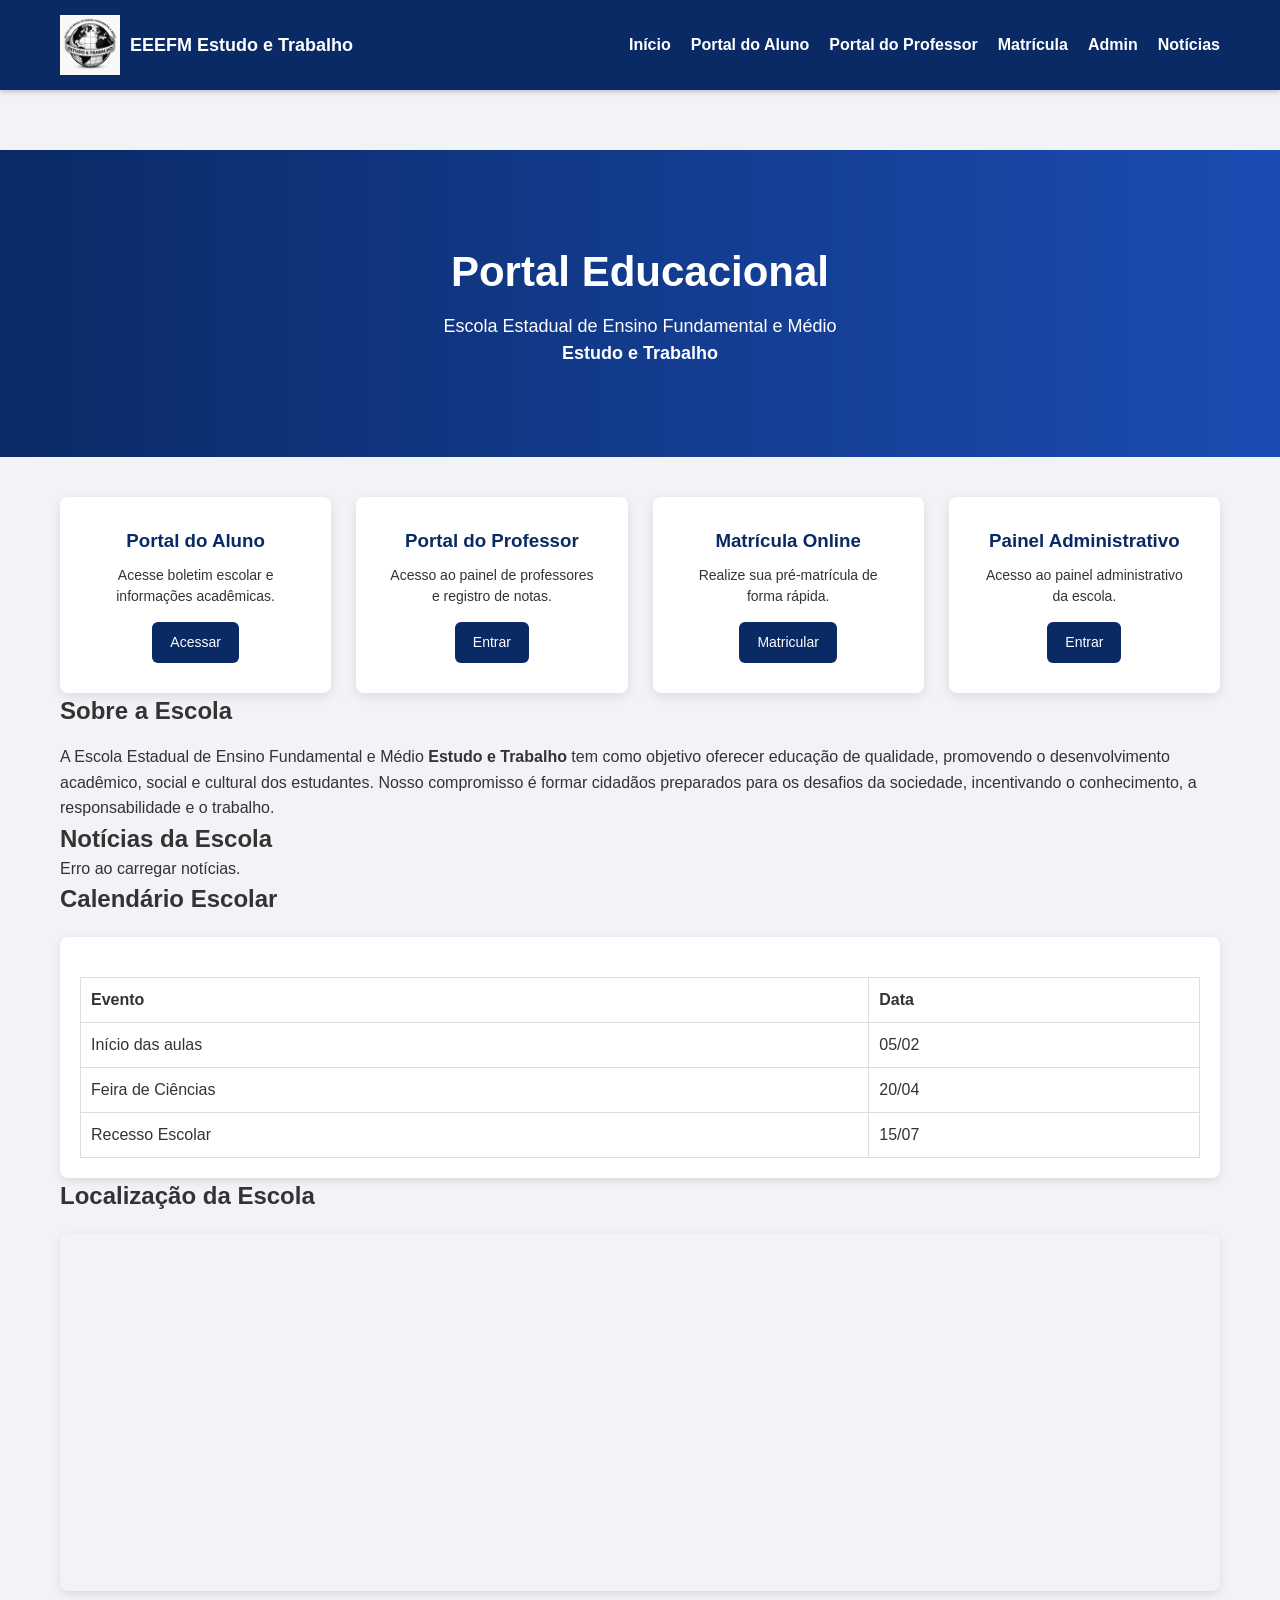
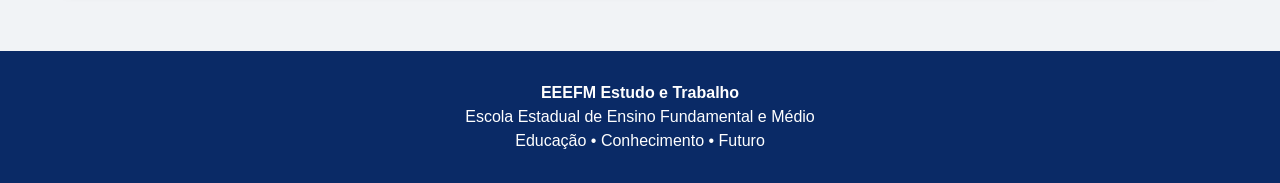
==== index.html @ 9a4519ff "Update index.html" ====
<!DOCTYPE html>
<html lang="pt-BR">

<head>

<meta charset="UTF-8">
<meta name="viewport" content="width=device-width, initial-scale=1.0">

<title>EEEFM Estudo e Trabalho</title>

<link rel="stylesheet" href="style.css">

</head>

<body>

<header>

<div class="container">

<nav>

<div class="logo">
<img src="logo.png">
<strong>EEEFM Estudo e Trabalho</strong>
</div>

<div class="menu">
<a href="index.html">Início</a>
<a href="login.html">Portal do Aluno</a>
<a href="login-professor.html">Portal do Professor</a>
<a href="matricula.html">Matrícula</a>
<a href="login-admin.html">Admin</a>
<a href="noticias.html">Notícias</a>
</div>

</nav>

</div>

</header>


<!-- AVISO DA DIREÇÃO AUTOMÁTICO -->

<div id="aviso-diretor"></div>


<!-- BANNER -->

<section class="banner">

<div class="container">

<h1>Portal Educacional</h1>
<p>Escola Estadual de Ensino Fundamental e Médio</p>
<p><strong>Estudo e Trabalho</strong></p>

</div>

</section>


<!-- CARDS PRINCIPAIS -->

<section class="container">

<div class="cards">

<div class="card">
<h3>Portal do Aluno</h3>
<p>Acesse boletim escolar e informações acadêmicas.</p>
<a class="btn" href="login.html">Acessar</a>
</div>

<div class="card">
<h3>Portal do Professor</h3>
<p>Acesso ao painel de professores e registro de notas.</p>
<a class="btn" href="login-professor.html">Entrar</a>
</div>

<div class="card">
<h3>Matrícula Online</h3>
<p>Realize sua pré-matrícula de forma rápida.</p>
<a class="btn" href="matricula.html">Matricular</a>
</div>

<div class="card">
<h3>Painel Administrativo</h3>
<p>Acesso ao painel administrativo da escola.</p>
<a class="btn" href="login-admin.html">Entrar</a>
</div>

</div>

</section>


<!-- SOBRE -->

<section class="container">

<h2>Sobre a Escola</h2>

<p style="margin-top:15px; line-height:1.6;">

A Escola Estadual de Ensino Fundamental e Médio
<strong>Estudo e Trabalho</strong>
tem como objetivo oferecer educação de qualidade,
promovendo o desenvolvimento acadêmico, social e cultural dos estudantes.

Nosso compromisso é formar cidadãos preparados para os desafios da sociedade,
incentivando o conhecimento, a responsabilidade e o trabalho.

</p>

</section>


<!-- NOTÍCIAS AUTOMÁTICAS -->

<section class="container">

<h2>Notícias da Escola</h2>

<div id="listaNoticias"></div>

</section>


<!-- CALENDÁRIO -->

<section class="container">

<h2>Calendário Escolar</h2>

<div class="calendario">

<table>

<tr>
<th>Evento</th>
<th>Data</th>
</tr>

<tr>
<td>Início das aulas</td>
<td>05/02</td>
</tr>

<tr>
<td>Feira de Ciências</td>
<td>20/04</td>
</tr>

<tr>
<td>Recesso Escolar</td>
<td>15/07</td>
</tr>

</table>

</div>

</section>


<!-- MAPA -->

<section class="container">

<h2>Localização da Escola</h2>

<div class="mapa">

<iframe 
src="https://www.google.com/maps?q=EEEFM%20Estudo%20e%20Trabalho%20Porto%20Velho&output=embed"
width="100%"
height="350"
style="border:0;"
loading="lazy">
</iframe>

</div>

</section>


<!-- RODAPÉ -->

<footer>

<div class="container">

<p><strong>EEEFM Estudo e Trabalho</strong></p>
<p>Escola Estadual de Ensino Fundamental e Médio</p>
<p>Educação • Conhecimento • Futuro</p>

</div>

</footer>


<script>

const API = "https://portal-escola-backend.onrender.com"


async function carregarConteudo(){

try{

let res = await fetch(API + "/publicacoes")

if(!res.ok){
throw new Error("Erro servidor")
}

let dados = await res.json()

let avisoDiv = document.getElementById("aviso-diretor")
let noticiasDiv = document.getElementById("listaNoticias")

avisoDiv.innerHTML=""
noticiasDiv.innerHTML=""

dados.forEach(p=>{

let data = p.data_publicacao
? new Date(p.data_publicacao).toLocaleDateString()
: ""

if(p.tipo==="aviso"){

avisoDiv.innerHTML += `
<div class="aviso-diretor">
<div class="container">
📢 <strong>${p.titulo || "Aviso da Direção"}:</strong>
${p.conteudo || ""}
</div>
</div>
`

}

if(p.tipo==="noticia"){

noticiasDiv.innerHTML += `
<div class="news">

<h3>${p.titulo}</h3>

${p.imagem ? `<img src="${p.imagem}" style="width:100%;margin-top:10px;border-radius:6px;">` : ""}

<div style="margin-top:10px;">
${p.conteudo}
</div>

<small style="display:block;margin-top:10px;color:#777;">
${data}
</small>

</div>
`

}

})

}catch(err){

console.error(err)

document.getElementById("listaNoticias").innerHTML =
"<p>Erro ao carregar notícias.</p>"

}

}


// esperar carregar página
document.addEventListener("DOMContentLoaded",carregarConteudo)

</script>

</body>
</html>
---- style.css ----
*{
margin:0;
padding:0;
box-sizing:border-box;
font-family:Arial, Helvetica, sans-serif;
}

body{
background:#f1f3f6;
color:#333;
line-height:1.5;
}

/* HEADER */

header{
background:#0a2a66;
color:white;
padding:15px 0;
box-shadow:0 2px 5px rgba(0,0,0,0.2);
}

.container{
max-width:1200px;
margin:auto;
padding:0 20px;
}

nav{
display:flex;
justify-content:space-between;
align-items:center;
flex-wrap:wrap;
}

.logo{
display:flex;
align-items:center;
gap:10px;
}

.logo img{
width:60px;
}

.logo strong{
font-size:18px;
}

.menu{
display:flex;
flex-wrap:wrap;
}

.menu a{
color:white;
margin-left:20px;
text-decoration:none;
font-weight:bold;
transition:0.3s;
}

.menu a:hover{
opacity:0.8;
}

/* AVISO DA DIREÇÃO */

.aviso-diretor{
background:#ffd43b;
color:#333;
padding:12px 0;
text-align:center;
font-weight:bold;
border-bottom:3px solid #e0b800;
}

.aviso-diretor .container{
font-size:15px;
}

/* BANNER */

.banner{
background:linear-gradient(90deg,#0a2a66,#1c4cb3);
color:white;
text-align:center;
padding:90px 20px;
}

.banner h1{
font-size:42px;
margin-bottom:10px;
}

.banner p{
font-size:18px;
}

/* CARDS */

.cards{
display:grid;
grid-template-columns:repeat(auto-fit,minmax(250px,1fr));
gap:25px;
margin-top:40px;
}

.card{
background:white;
padding:30px;
border-radius:8px;
box-shadow:0 3px 12px rgba(0,0,0,0.1);
text-align:center;
transition:0.3s;
}

.card:hover{
transform:translateY(-4px);
}

.card h3{
color:#0a2a66;
margin-bottom:10px;
}

.card p{
font-size:14px;
}

/* BOTÕES */

.btn{
display:inline-block;
margin-top:15px;
padding:10px 18px;
background:#0a2a66;
color:white;
text-decoration:none;
border-radius:6px;
font-size:14px;
transition:0.3s;
}

.btn:hover{
background:#1c4cb3;
}

/* SEÇÕES */

section{
margin-top:60px;
}

/* NOTÍCIAS */

.news{
background:white;
padding:20px;
border-radius:8px;
box-shadow:0 3px 10px rgba(0,0,0,0.1);
margin-top:20px;
}

.news h3{
color:#0a2a66;
margin-bottom:10px;
}

/* AVISOS */

.aviso{
background:#fff8d6;
border-left:6px solid #f0c000;
padding:15px;
margin-top:20px;
border-radius:4px;
}

/* CALENDÁRIO */

.calendario{
background:white;
padding:20px;
border-radius:8px;
box-shadow:0 3px 10px rgba(0,0,0,0.1);
margin-top:20px;
overflow-x:auto;
}

/* MAPA */

.mapa{
margin-top:20px;
border-radius:8px;
overflow:hidden;
box-shadow:0 3px 10px rgba(0,0,0,0.1);
}

/* LOGIN */

.login-container{
max-width:400px;
margin:120px auto;
background:white;
padding:30px;
border-radius:8px;
box-shadow:0 3px 12px rgba(0,0,0,0.15);
text-align:center;
}

.login-container input{
width:100%;
padding:12px;
margin-top:10px;
border:1px solid #ccc;
border-radius:6px;
}

.login-container button{
width:100%;
margin-top:15px;
padding:12px;
background:#0a2a66;
color:white;
border:none;
border-radius:6px;
cursor:pointer;
}

/* BOLETIM */

.boletim-container{
max-width:700px;
margin:80px auto;
background:white;
padding:30px;
border-radius:8px;
box-shadow:0 3px 12px rgba(0,0,0,0.15);
text-align:center;
overflow-x:auto;
}

.boletim-container table{
width:100%;
border-collapse:collapse;
margin-top:20px;
}

.boletim-container th{
background:#0a2a66;
color:white;
padding:12px;
}

.boletim-container td{
padding:10px;
border-bottom:1px solid #ddd;
}

/* FORMULÁRIOS */

form{
background:white;
padding:25px;
border-radius:8px;
max-width:600px;
margin:auto;
box-shadow:0 3px 10px rgba(0,0,0,0.1);
}

input, select{
width:100%;
padding:10px;
margin-top:10px;
border:1px solid #ccc;
border-radius:6px;
}

button{
margin-top:15px;
padding:12px;
background:#0a2a66;
color:white;
border:none;
border-radius:6px;
cursor:pointer;
transition:0.3s;
}

button:hover{
background:#1c4cb3;
}

/* TABELAS */

table{
width:100%;
margin-top:20px;
border-collapse:collapse;
background:white;
}

th,td{
padding:10px;
border:1px solid #ddd;
text-align:left;
}

/* RODAPÉ */

footer{
background:#0a2a66;
color:white;
text-align:center;
padding:30px 20px;
margin-top:60px;
}

/* RESPONSIVO TABLET */

@media(max-width:900px){

.banner h1{
font-size:34px;
}

.cards{
grid-template-columns:repeat(auto-fit,minmax(200px,1fr));
}

}

/* RESPONSIVO CELULAR */

@media(max-width:768px){

nav{
flex-direction:column;
align-items:center;
gap:10px;
}

.menu{
justify-content:center;
}

.menu a{
margin:5px 10px;
}

.banner{
padding:60px 20px;
}

.banner h1{
font-size:26px;
}

.banner p{
font-size:16px;
}

.login-container{
margin:60px 15px;
}

.boletim-container{
margin:40px 15px;
padding:20px;
}

form{
margin:20px 10px;
}

}
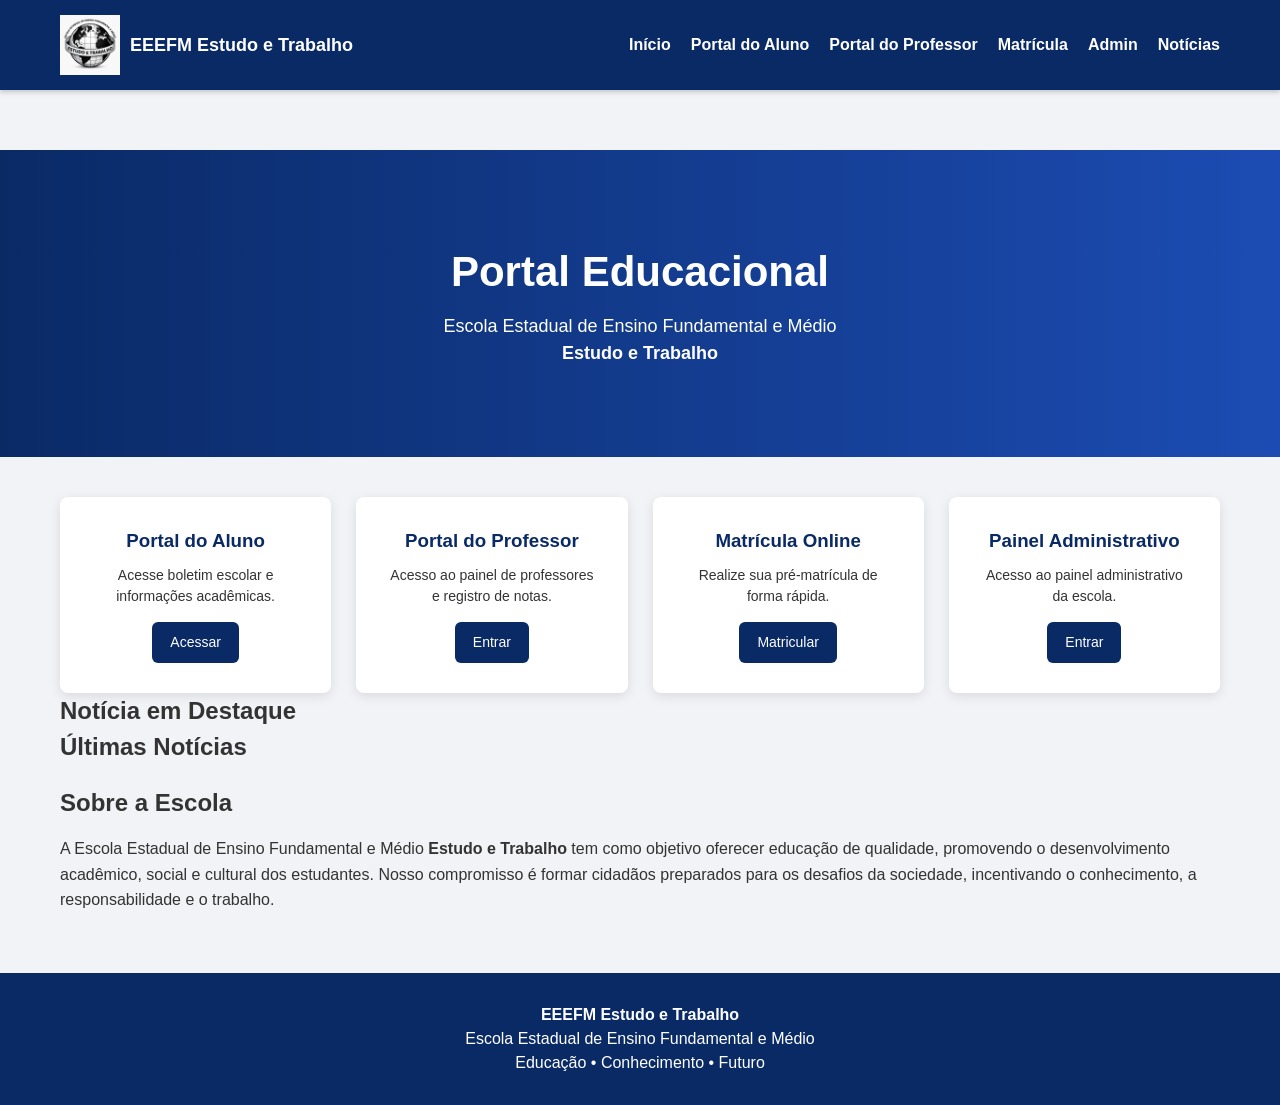
==== commit e1a96522: "Update index.html" ====
--- a/index.html
+++ b/index.html
@@ -9,6 +9,56 @@
 <title>EEEFM Estudo e Trabalho</title>
 
 <link rel="stylesheet" href="style.css">
+
+<style>
+
+.destaque{
+background:white;
+border-radius:8px;
+box-shadow:0 3px 10px rgba(0,0,0,0.1);
+margin-top:30px;
+overflow:hidden;
+cursor:pointer;
+}
+
+.destaque img{
+width:100%;
+max-height:400px;
+object-fit:cover;
+}
+
+.destaque-conteudo{
+padding:20px;
+}
+
+.slider{
+display:flex;
+gap:15px;
+overflow-x:auto;
+margin-top:20px;
+}
+
+.slider-card{
+min-width:250px;
+background:white;
+border-radius:8px;
+box-shadow:0 3px 10px rgba(0,0,0,0.1);
+cursor:pointer;
+overflow:hidden;
+}
+
+.slider-card img{
+width:100%;
+height:150px;
+object-fit:cover;
+}
+
+.slider-card h4{
+padding:10px;
+font-size:14px;
+}
+
+</style>
 
 </head>
 
@@ -41,12 +91,8 @@
 </header>
 
 
-<!-- AVISO DA DIREÇÃO AUTOMÁTICO -->
-
 <div id="aviso-diretor"></div>
 
-
-<!-- BANNER -->
 
 <section class="banner">
 
@@ -61,8 +107,6 @@
 </section>
 
 
-<!-- CARDS PRINCIPAIS -->
-
 <section class="container">
 
 <div class="cards">
@@ -96,7 +140,23 @@
 </section>
 
 
-<!-- SOBRE -->
+<section class="container">
+
+<h2>Notícia em Destaque</h2>
+
+<div id="noticiaDestaque"></div>
+
+</section>
+
+
+<section class="container">
+
+<h2>Últimas Notícias</h2>
+
+<div class="slider" id="sliderNoticias"></div>
+
+</section>
+
 
 <section class="container">
 
@@ -117,77 +177,6 @@
 </section>
 
 
-<!-- NOTÍCIAS AUTOMÁTICAS -->
-
-<section class="container">
-
-<h2>Notícias da Escola</h2>
-
-<div id="listaNoticias"></div>
-
-</section>
-
-
-<!-- CALENDÁRIO -->
-
-<section class="container">
-
-<h2>Calendário Escolar</h2>
-
-<div class="calendario">
-
-<table>
-
-<tr>
-<th>Evento</th>
-<th>Data</th>
-</tr>
-
-<tr>
-<td>Início das aulas</td>
-<td>05/02</td>
-</tr>
-
-<tr>
-<td>Feira de Ciências</td>
-<td>20/04</td>
-</tr>
-
-<tr>
-<td>Recesso Escolar</td>
-<td>15/07</td>
-</tr>
-
-</table>
-
-</div>
-
-</section>
-
-
-<!-- MAPA -->
-
-<section class="container">
-
-<h2>Localização da Escola</h2>
-
-<div class="mapa">
-
-<iframe 
-src="https://www.google.com/maps?q=EEEFM%20Estudo%20e%20Trabalho%20Porto%20Velho&output=embed"
-width="100%"
-height="350"
-style="border:0;"
-loading="lazy">
-</iframe>
-
-</div>
-
-</section>
-
-
-<!-- RODAPÉ -->
-
 <footer>
 
 <div class="container">
@@ -206,37 +195,27 @@
 const API = "https://portal-escola-backend.onrender.com"
 
 
-async function carregarConteudo(){
-
-try{
+async function carregarPortal(){
 
 let res = await fetch(API + "/publicacoes")
 
-if(!res.ok){
-throw new Error("Erro servidor")
-}
-
 let dados = await res.json()
 
 let avisoDiv = document.getElementById("aviso-diretor")
-let noticiasDiv = document.getElementById("listaNoticias")
-
-avisoDiv.innerHTML=""
-noticiasDiv.innerHTML=""
+let destaqueDiv = document.getElementById("noticiaDestaque")
+let sliderDiv = document.getElementById("sliderNoticias")
+
+let noticias = []
 
 dados.forEach(p=>{
-
-let data = p.data_publicacao
-? new Date(p.data_publicacao).toLocaleDateString()
-: ""
 
 if(p.tipo==="aviso"){
 
 avisoDiv.innerHTML += `
 <div class="aviso-diretor">
 <div class="container">
-📢 <strong>${p.titulo || "Aviso da Direção"}:</strong>
-${p.conteudo || ""}
+📢 <strong>${p.titulo}</strong>
+${p.conteudo}
 </div>
 </div>
 `
@@ -245,42 +224,57 @@
 
 if(p.tipo==="noticia"){
 
-noticiasDiv.innerHTML += `
-<div class="news">
-
-<h3>${p.titulo}</h3>
-
-${p.imagem ? `<img src="${p.imagem}" style="width:100%;margin-top:10px;border-radius:6px;">` : ""}
-
-<div style="margin-top:10px;">
-${p.conteudo}
-</div>
-
-<small style="display:block;margin-top:10px;color:#777;">
-${data}
-</small>
+noticias.push(p)
+
+}
+
+})
+
+if(noticias.length){
+
+let principal = noticias[0]
+
+destaqueDiv.innerHTML = `
+<div class="destaque" onclick="abrirNoticia(${principal.id})">
+
+${principal.imagem ? `<img src="${principal.imagem}">` : ""}
+
+<div class="destaque-conteudo">
+
+<h2>${principal.titulo}</h2>
+
+<p>${principal.conteudo.substring(0,200)}...</p>
+
+</div>
 
 </div>
 `
 
 }
 
+noticias.forEach(n=>{
+
+sliderDiv.innerHTML += `
+<div class="slider-card" onclick="abrirNoticia(${n.id})">
+
+${n.imagem ? `<img src="${n.imagem}">` : ""}
+
+<h4>${n.titulo}</h4>
+
+</div>
+`
+
 })
 
-}catch(err){
-
-console.error(err)
-
-document.getElementById("listaNoticias").innerHTML =
-"<p>Erro ao carregar notícias.</p>"
-
-}
-
-}
-
-
-// esperar carregar página
-document.addEventListener("DOMContentLoaded",carregarConteudo)
+}
+
+function abrirNoticia(id){
+
+window.location = "noticia.html?id=" + id
+
+}
+
+carregarPortal()
 
 </script>
 
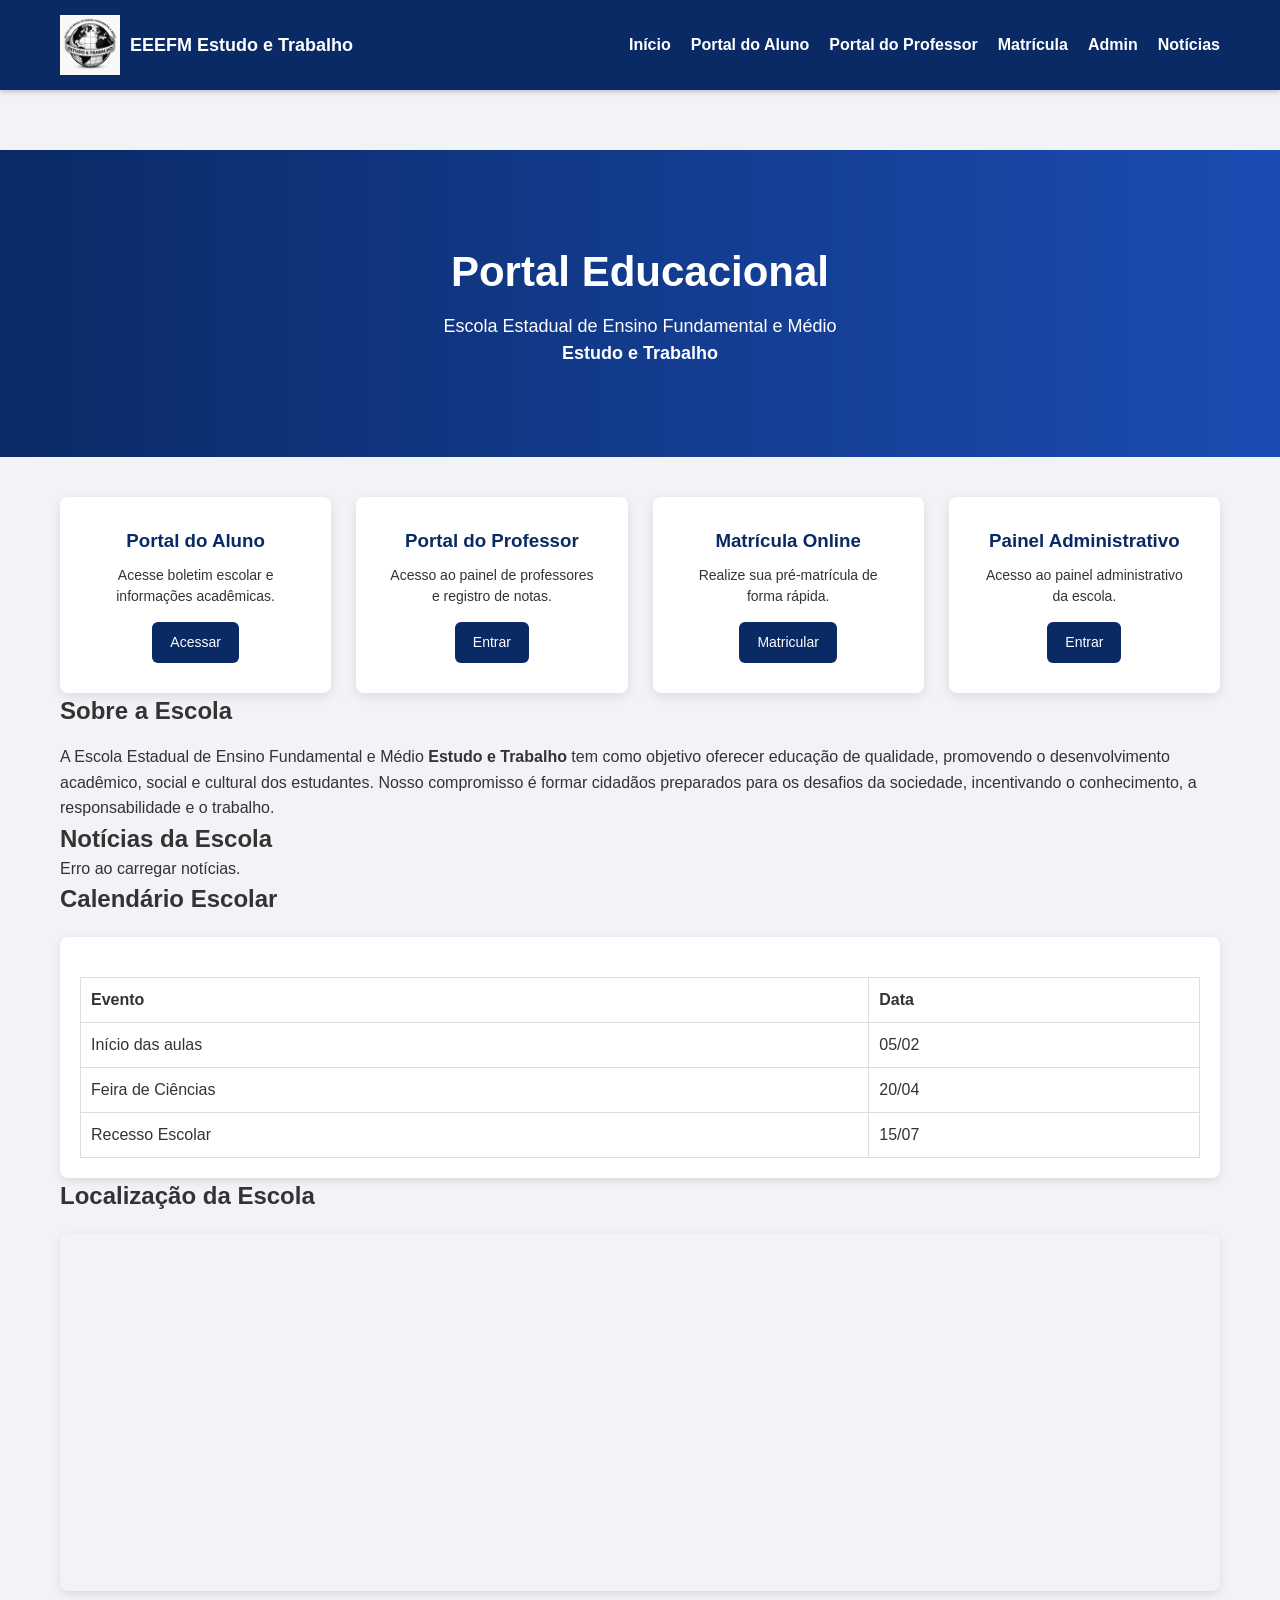
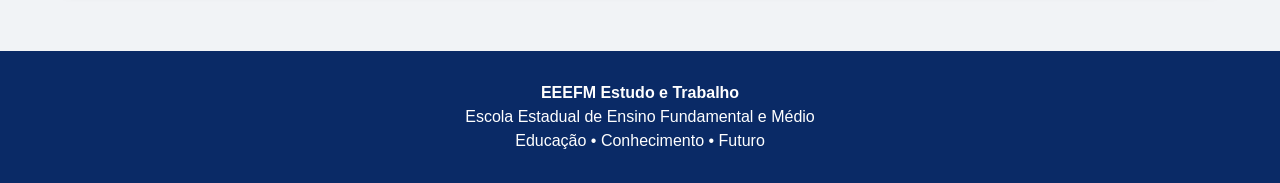
==== commit 58fd3716: "Update index.html" ====
--- a/index.html
+++ b/index.html
@@ -9,56 +9,6 @@
 <title>EEEFM Estudo e Trabalho</title>
 
 <link rel="stylesheet" href="style.css">
-
-<style>
-
-.destaque{
-background:white;
-border-radius:8px;
-box-shadow:0 3px 10px rgba(0,0,0,0.1);
-margin-top:30px;
-overflow:hidden;
-cursor:pointer;
-}
-
-.destaque img{
-width:100%;
-max-height:400px;
-object-fit:cover;
-}
-
-.destaque-conteudo{
-padding:20px;
-}
-
-.slider{
-display:flex;
-gap:15px;
-overflow-x:auto;
-margin-top:20px;
-}
-
-.slider-card{
-min-width:250px;
-background:white;
-border-radius:8px;
-box-shadow:0 3px 10px rgba(0,0,0,0.1);
-cursor:pointer;
-overflow:hidden;
-}
-
-.slider-card img{
-width:100%;
-height:150px;
-object-fit:cover;
-}
-
-.slider-card h4{
-padding:10px;
-font-size:14px;
-}
-
-</style>
 
 </head>
 
@@ -91,8 +41,12 @@
 </header>
 
 
+<!-- AVISO DA DIREÇÃO -->
+
 <div id="aviso-diretor"></div>
 
+
+<!-- BANNER -->
 
 <section class="banner">
 
@@ -107,6 +61,8 @@
 </section>
 
 
+<!-- CARDS -->
+
 <section class="container">
 
 <div class="cards">
@@ -140,23 +96,7 @@
 </section>
 
 
-<section class="container">
-
-<h2>Notícia em Destaque</h2>
-
-<div id="noticiaDestaque"></div>
-
-</section>
-
-
-<section class="container">
-
-<h2>Últimas Notícias</h2>
-
-<div class="slider" id="sliderNoticias"></div>
-
-</section>
-
+<!-- SOBRE -->
 
 <section class="container">
 
@@ -177,6 +117,77 @@
 </section>
 
 
+<!-- NOTÍCIAS -->
+
+<section class="container">
+
+<h2>Notícias da Escola</h2>
+
+<div id="listaNoticias"></div>
+
+</section>
+
+
+<!-- CALENDÁRIO -->
+
+<section class="container">
+
+<h2>Calendário Escolar</h2>
+
+<div class="calendario">
+
+<table>
+
+<tr>
+<th>Evento</th>
+<th>Data</th>
+</tr>
+
+<tr>
+<td>Início das aulas</td>
+<td>05/02</td>
+</tr>
+
+<tr>
+<td>Feira de Ciências</td>
+<td>20/04</td>
+</tr>
+
+<tr>
+<td>Recesso Escolar</td>
+<td>15/07</td>
+</tr>
+
+</table>
+
+</div>
+
+</section>
+
+
+<!-- MAPA -->
+
+<section class="container">
+
+<h2>Localização da Escola</h2>
+
+<div class="mapa">
+
+<iframe 
+src="https://www.google.com/maps?q=EEEFM%20Estudo%20e%20Trabalho%20Porto%20Velho&output=embed"
+width="100%"
+height="350"
+style="border:0;"
+loading="lazy">
+</iframe>
+
+</div>
+
+</section>
+
+
+<!-- RODAPÉ -->
+
 <footer>
 
 <div class="container">
@@ -194,87 +205,87 @@
 
 const API = "https://portal-escola-backend.onrender.com"
 
-
-async function carregarPortal(){
+async function carregarConteudo(){
+
+try{
 
 let res = await fetch(API + "/publicacoes")
 
+if(!res.ok){
+throw new Error("Erro servidor")
+}
+
 let dados = await res.json()
 
 let avisoDiv = document.getElementById("aviso-diretor")
-let destaqueDiv = document.getElementById("noticiaDestaque")
-let sliderDiv = document.getElementById("sliderNoticias")
-
-let noticias = []
+let noticiasDiv = document.getElementById("listaNoticias")
+
+avisoDiv.innerHTML=""
+noticiasDiv.innerHTML=""
+
+let avisoMostrado = false
 
 dados.forEach(p=>{
 
-if(p.tipo==="aviso"){
-
-avisoDiv.innerHTML += `
+let data = p.data_publicacao
+? new Date(p.data_publicacao).toLocaleDateString()
+: ""
+
+/* MOSTRAR APENAS O AVISO MAIS RECENTE */
+
+if(p.tipo==="aviso" && !avisoMostrado){
+
+avisoDiv.innerHTML = `
 <div class="aviso-diretor">
 <div class="container">
-📢 <strong>${p.titulo}</strong>
+📢 <strong>${p.titulo || "Aviso da Direção"}:</strong>
+${p.conteudo || ""}
+</div>
+</div>
+`
+
+avisoMostrado = true
+
+}
+
+/* MOSTRAR NOTÍCIAS */
+
+if(p.tipo==="noticia"){
+
+noticiasDiv.innerHTML += `
+<div class="news">
+
+<h3>${p.titulo}</h3>
+
+${p.imagem ? `<img src="${p.imagem}" style="width:100%;margin-top:10px;border-radius:6px;">` : ""}
+
+<div style="margin-top:10px;">
 ${p.conteudo}
 </div>
+
+<small style="display:block;margin-top:10px;color:#777;">
+${data}
+</small>
+
 </div>
 `
 
 }
 
-if(p.tipo==="noticia"){
-
-noticias.push(p)
-
-}
-
 })
 
-if(noticias.length){
-
-let principal = noticias[0]
-
-destaqueDiv.innerHTML = `
-<div class="destaque" onclick="abrirNoticia(${principal.id})">
-
-${principal.imagem ? `<img src="${principal.imagem}">` : ""}
-
-<div class="destaque-conteudo">
-
-<h2>${principal.titulo}</h2>
-
-<p>${principal.conteudo.substring(0,200)}...</p>
-
-</div>
-
-</div>
-`
-
-}
-
-noticias.forEach(n=>{
-
-sliderDiv.innerHTML += `
-<div class="slider-card" onclick="abrirNoticia(${n.id})">
-
-${n.imagem ? `<img src="${n.imagem}">` : ""}
-
-<h4>${n.titulo}</h4>
-
-</div>
-`
-
-})
-
-}
-
-function abrirNoticia(id){
-
-window.location = "noticia.html?id=" + id
-
-}
-
-carregarPortal()
+}catch(err){
+
+console.error(err)
+
+document.getElementById("listaNoticias").innerHTML =
+"<p>Erro ao carregar notícias.</p>"
+
+}
+
+}
+
+document.addEventListener("DOMContentLoaded",carregarConteudo)
 
 </script>
 
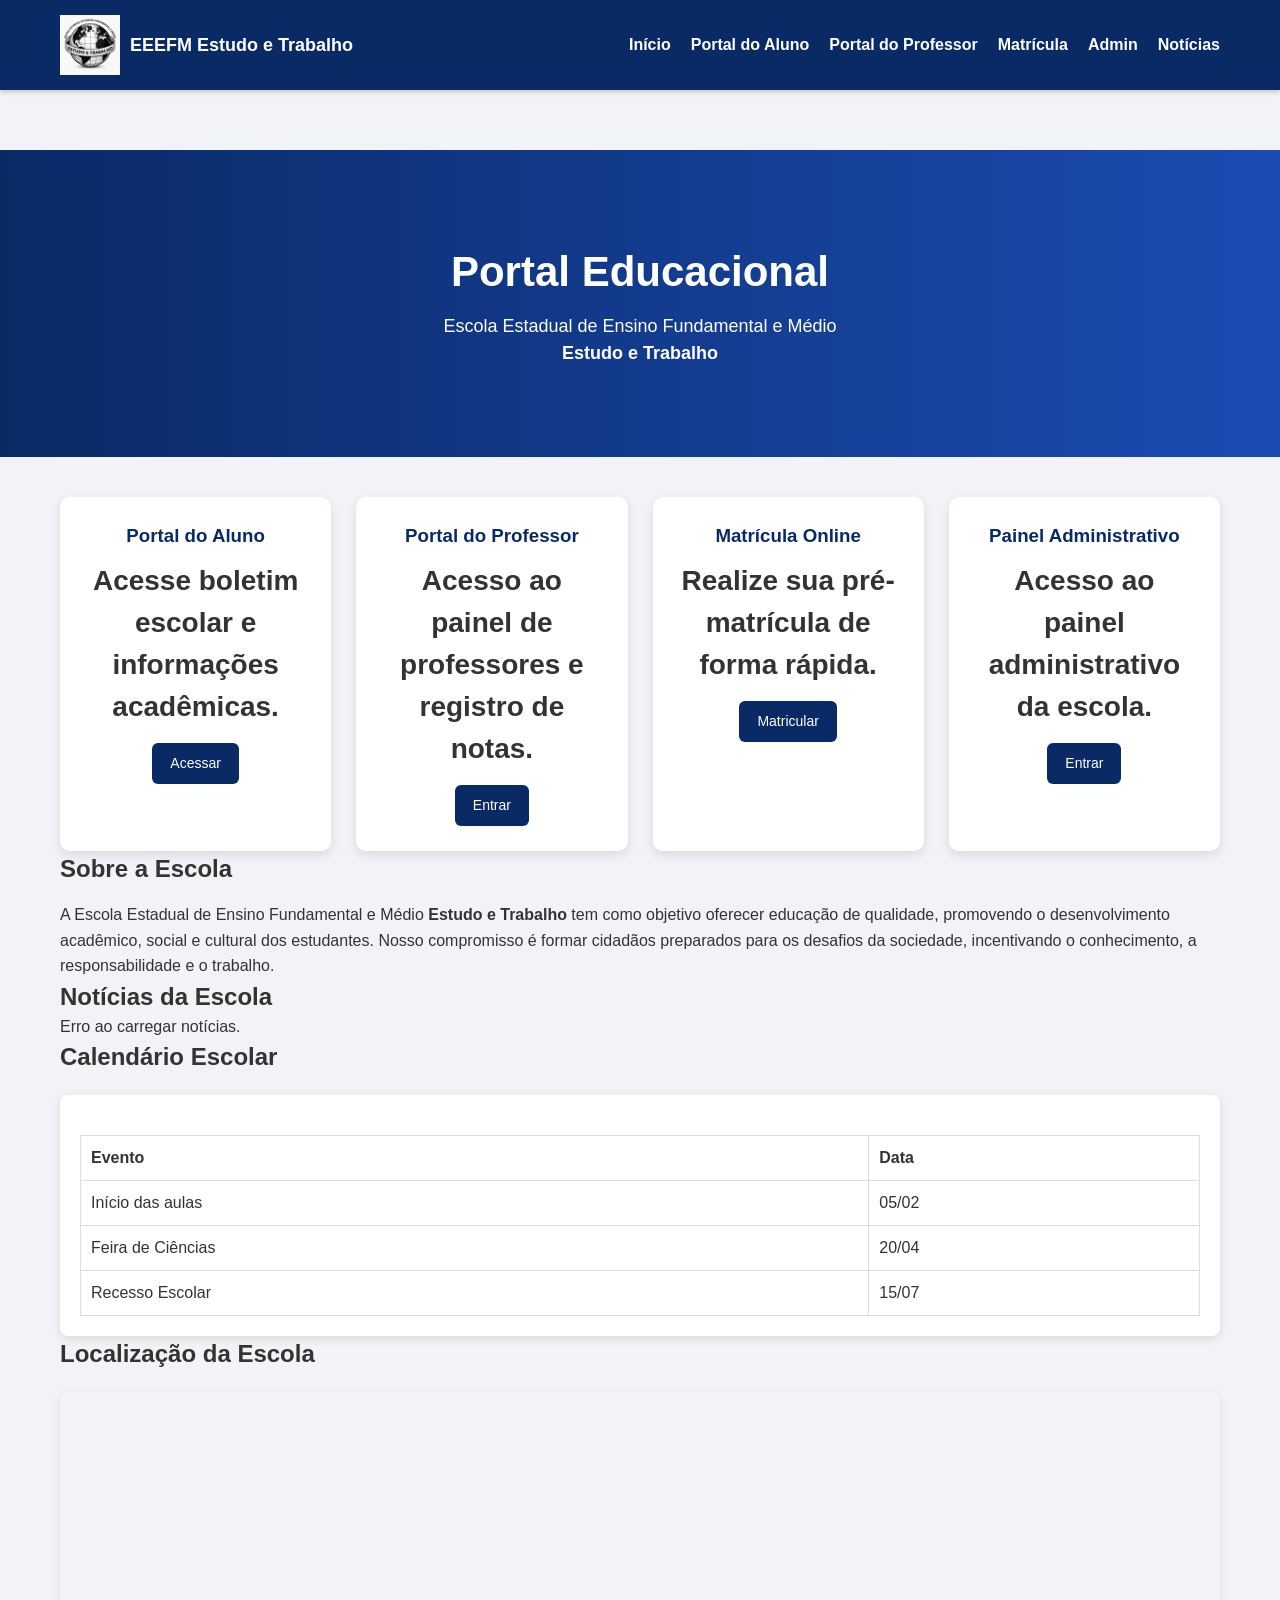
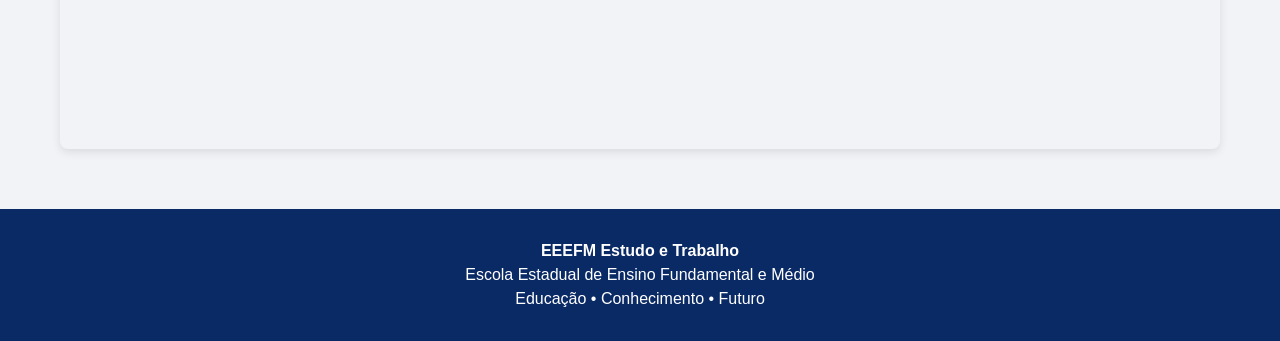
==== commit e81982a2: "Update index.html" ====
--- a/index.html
+++ b/index.html
@@ -210,11 +210,6 @@
 try{
 
 let res = await fetch(API + "/publicacoes")
-
-if(!res.ok){
-throw new Error("Erro servidor")
-}
-
 let dados = await res.json()
 
 let avisoDiv = document.getElementById("aviso-diretor")
@@ -222,6 +217,10 @@
 
 avisoDiv.innerHTML=""
 noticiasDiv.innerHTML=""
+
+/* ordenar por data mais recente */
+
+dados.sort((a,b)=> new Date(b.data_publicacao) - new Date(a.data_publicacao))
 
 let avisoMostrado = false
 
@@ -231,7 +230,7 @@
 ? new Date(p.data_publicacao).toLocaleDateString()
 : ""
 
-/* MOSTRAR APENAS O AVISO MAIS RECENTE */
+/* AVISO MAIS RECENTE */
 
 if(p.tipo==="aviso" && !avisoMostrado){
 
@@ -248,7 +247,7 @@
 
 }
 
-/* MOSTRAR NOTÍCIAS */
+/* LISTA DE NOTÍCIAS */
 
 if(p.tipo==="noticia"){
 
--- a/style.css
+++ b/style.css
@@ -64,7 +64,7 @@
 opacity:0.8;
 }
 
-/* AVISO DA DIREÇÃO */
+/* AVISO */
 
 .aviso-diretor{
 background:#ffd43b;
@@ -307,6 +307,70 @@
 text-align:left;
 }
 
+/* DASHBOARD */
+
+.dashboard{
+display:grid;
+grid-template-columns:repeat(auto-fit,minmax(220px,1fr));
+gap:20px;
+margin-top:25px;
+}
+
+.card{
+background:white;
+padding:25px;
+border-radius:10px;
+box-shadow:0 4px 12px rgba(0,0,0,0.1);
+text-align:center;
+}
+
+.card h3{
+color:#0a2a66;
+}
+
+.card p{
+font-size:28px;
+font-weight:bold;
+margin-top:10px;
+}
+
+/* MENU ADMIN */
+
+.admin-menu{
+display:flex;
+gap:12px;
+flex-wrap:wrap;
+margin-top:25px;
+margin-bottom:25px;
+}
+
+.admin-menu button{
+background:#0a2a66;
+color:white;
+border:none;
+padding:10px 18px;
+border-radius:6px;
+cursor:pointer;
+font-weight:bold;
+transition:0.3s;
+}
+
+.admin-menu button:hover{
+background:#1c4cb3;
+transform:scale(1.05);
+}
+
+/* SEÇÕES ADMIN */
+
+.admin-section{
+display:none;
+margin-top:20px;
+}
+
+.admin-section.active{
+display:block;
+}
+
 /* RODAPÉ */
 
 footer{
@@ -317,21 +381,7 @@
 margin-top:60px;
 }
 
-/* RESPONSIVO TABLET */
-
-@media(max-width:900px){
-
-.banner h1{
-font-size:34px;
-}
-
-.cards{
-grid-template-columns:repeat(auto-fit,minmax(200px,1fr));
-}
-
-}
-
-/* RESPONSIVO CELULAR */
+/* RESPONSIVO */
 
 @media(max-width:768px){
 
@@ -361,17 +411,4 @@
 font-size:16px;
 }
 
-.login-container{
-margin:60px 15px;
-}
-
-.boletim-container{
-margin:40px 15px;
-padding:20px;
-}
-
-form{
-margin:20px 10px;
-}
-
-}
+}
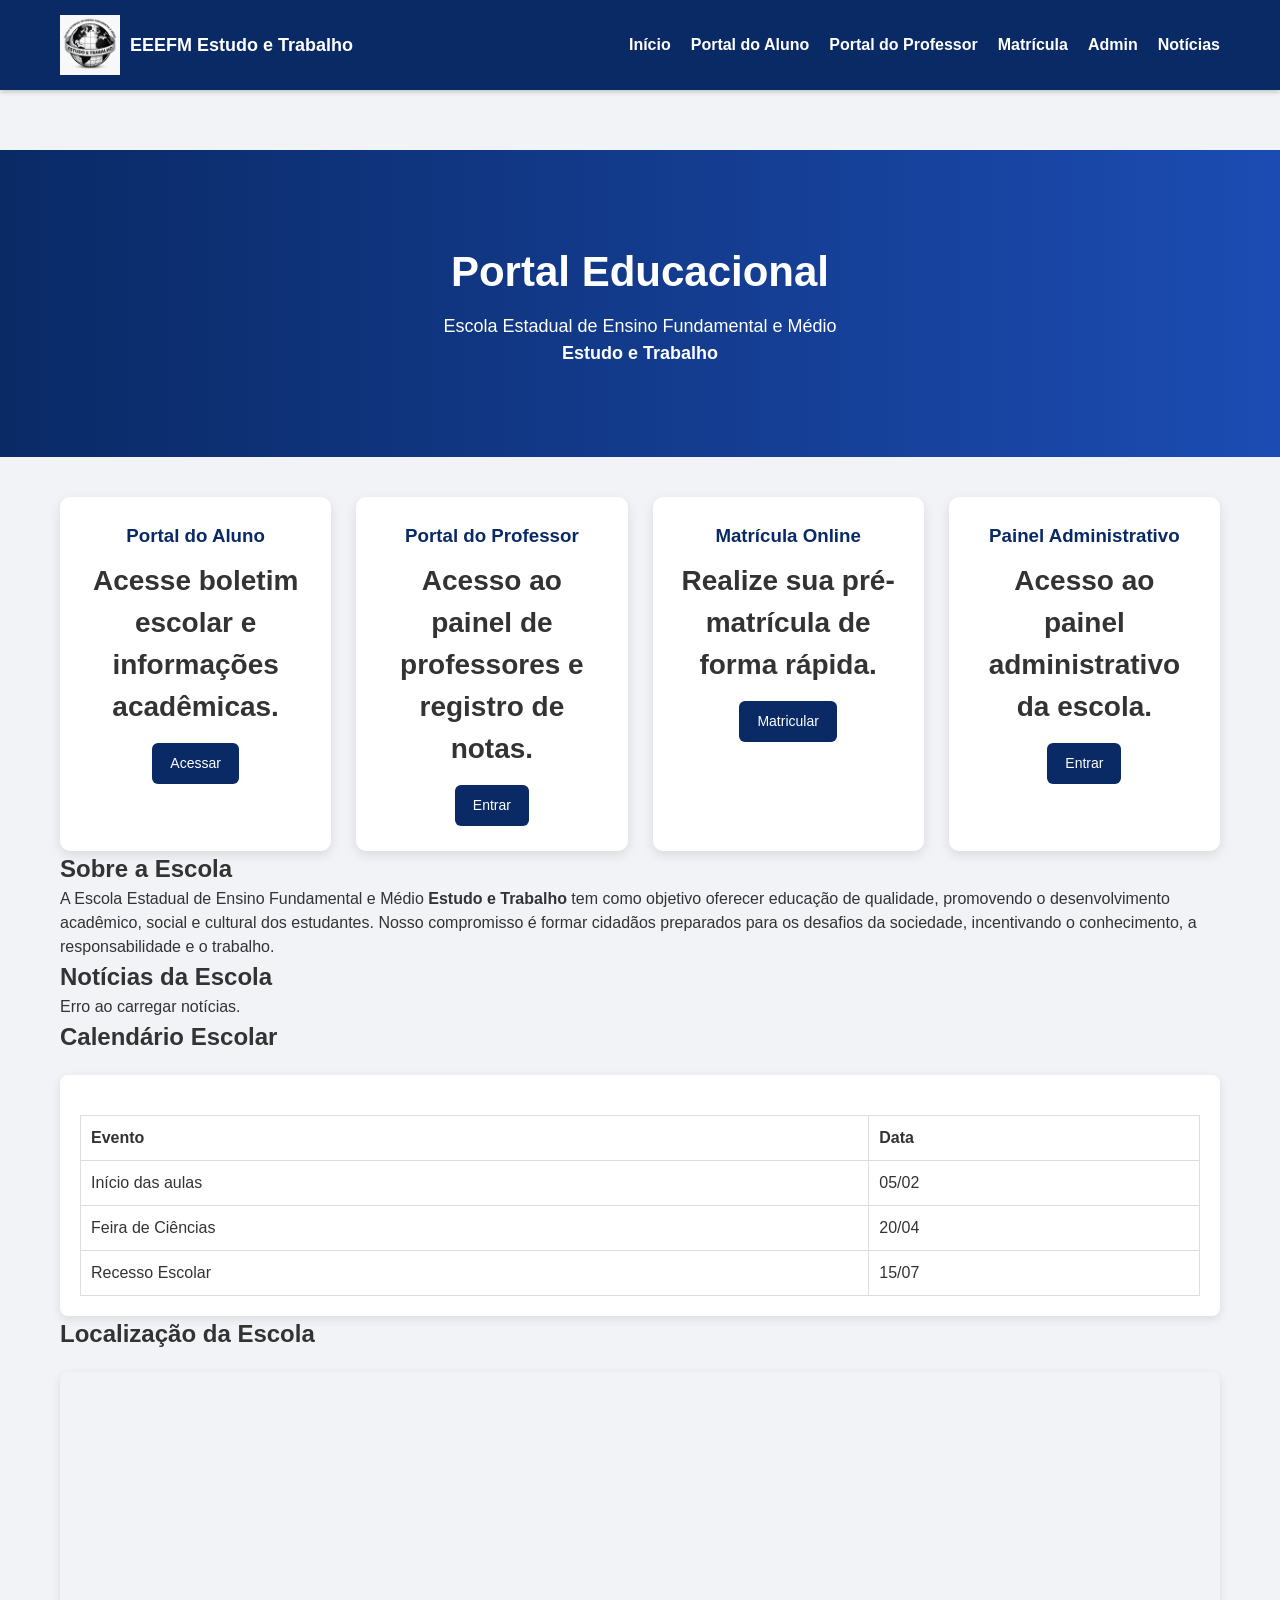
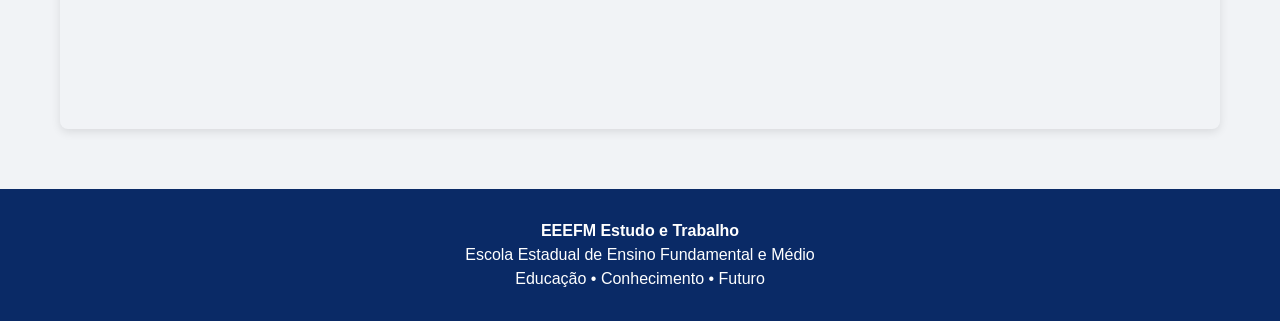
==== commit ec79884b: "Update index.html" ====
--- a/index.html
+++ b/index.html
@@ -61,7 +61,7 @@
 </section>
 
 
-<!-- CARDS -->
+<!-- CARDS PRINCIPAIS -->
 
 <section class="container">
 
@@ -96,13 +96,13 @@
 </section>
 
 
-<!-- SOBRE -->
+<!-- SOBRE A ESCOLA -->
 
 <section class="container">
 
 <h2>Sobre a Escola</h2>
 
-<p style="margin-top:15px; line-height:1.6;">
+<p class="texto">
 
 A Escola Estadual de Ensino Fundamental e Médio
 <strong>Estudo e Trabalho</strong>
@@ -123,7 +123,7 @@
 
 <h2>Notícias da Escola</h2>
 
-<div id="listaNoticias"></div>
+<div id="listaNoticias" class="noticias"></div>
 
 </section>
 
@@ -218,8 +218,6 @@
 avisoDiv.innerHTML=""
 noticiasDiv.innerHTML=""
 
-/* ordenar por data mais recente */
-
 dados.sort((a,b)=> new Date(b.data_publicacao) - new Date(a.data_publicacao))
 
 let avisoMostrado = false
@@ -230,8 +228,6 @@
 ? new Date(p.data_publicacao).toLocaleDateString()
 : ""
 
-/* AVISO MAIS RECENTE */
-
 if(p.tipo==="aviso" && !avisoMostrado){
 
 avisoDiv.innerHTML = `
@@ -247,8 +243,6 @@
 
 }
 
-/* LISTA DE NOTÍCIAS */
-
 if(p.tipo==="noticia"){
 
 noticiasDiv.innerHTML += `
@@ -256,13 +250,13 @@
 
 <h3>${p.titulo}</h3>
 
-${p.imagem ? `<img src="${p.imagem}" style="width:100%;margin-top:10px;border-radius:6px;">` : ""}
-
-<div style="margin-top:10px;">
+${p.imagem ? `<img src="${p.imagem}" class="img-noticia">` : ""}
+
+<div class="conteudo-noticia">
 ${p.conteudo}
 </div>
 
-<small style="display:block;margin-top:10px;color:#777;">
+<small class="data-noticia">
 ${data}
 </small>
 
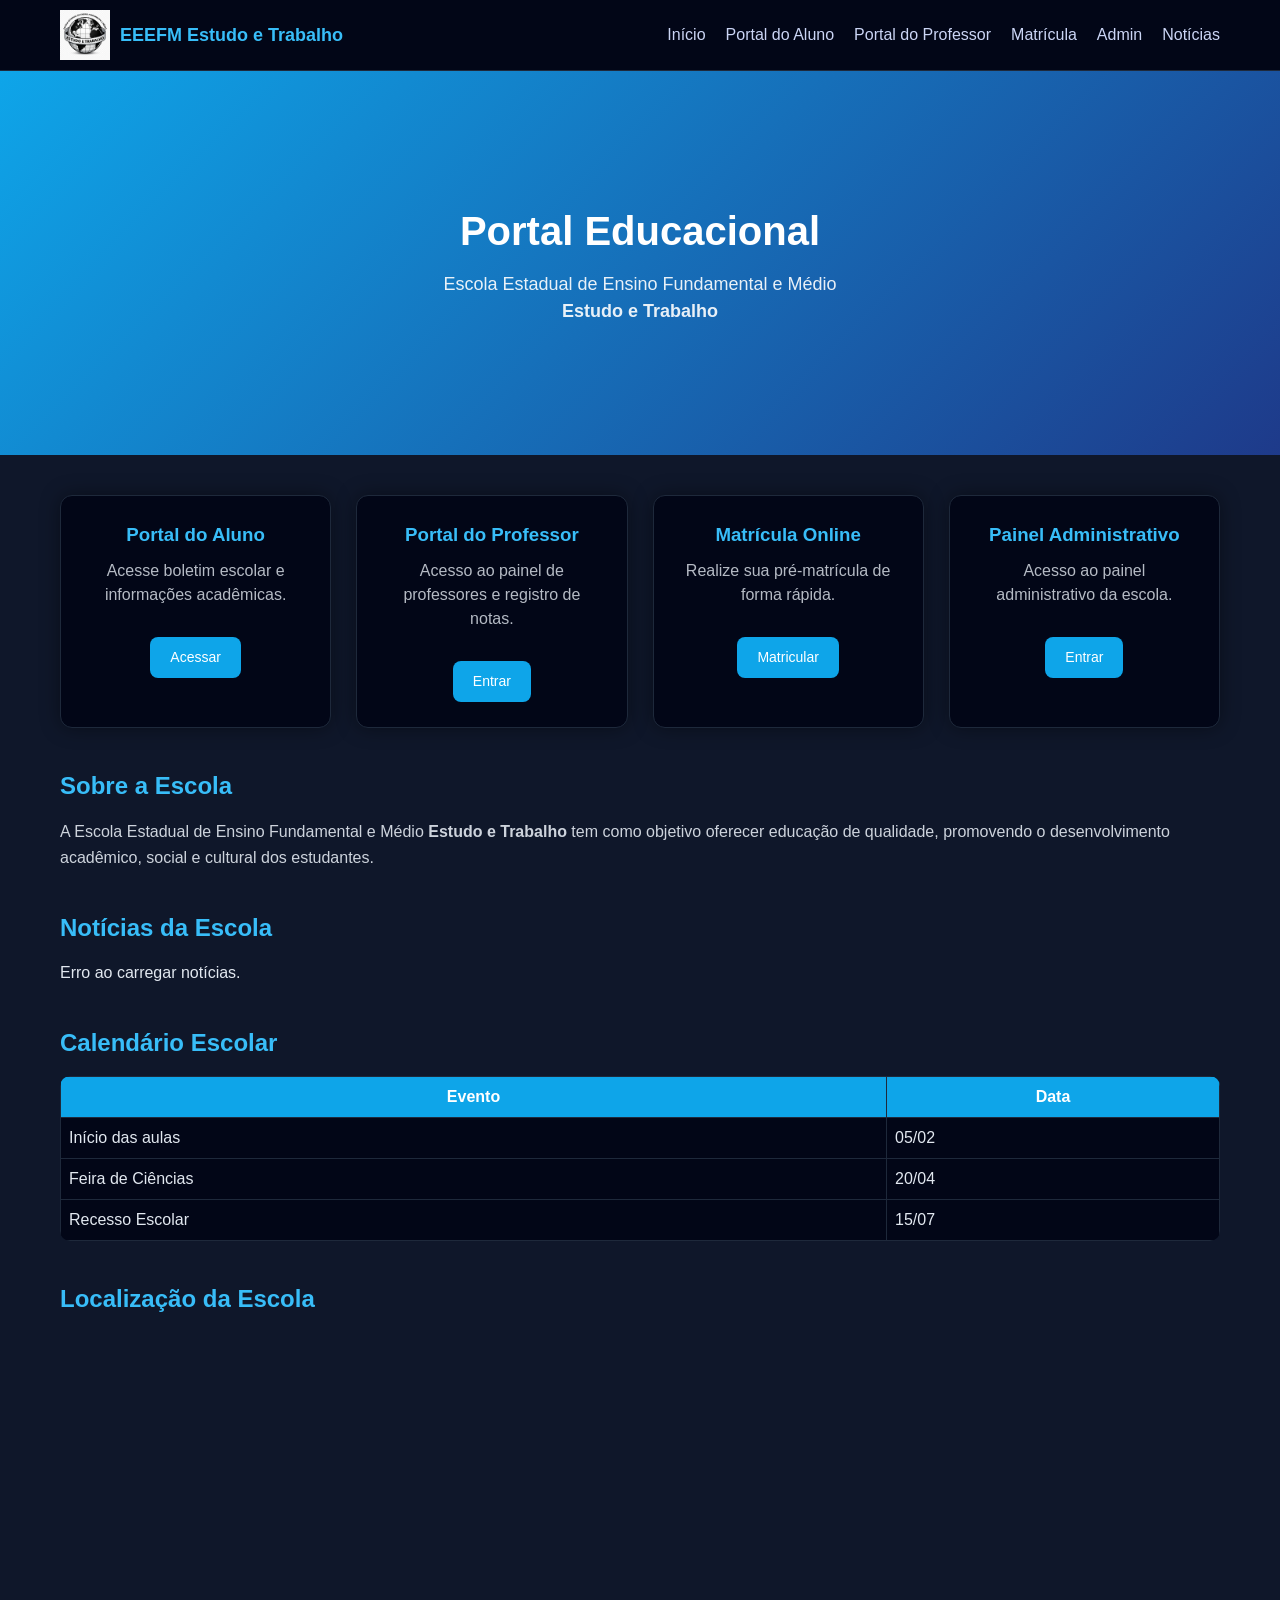
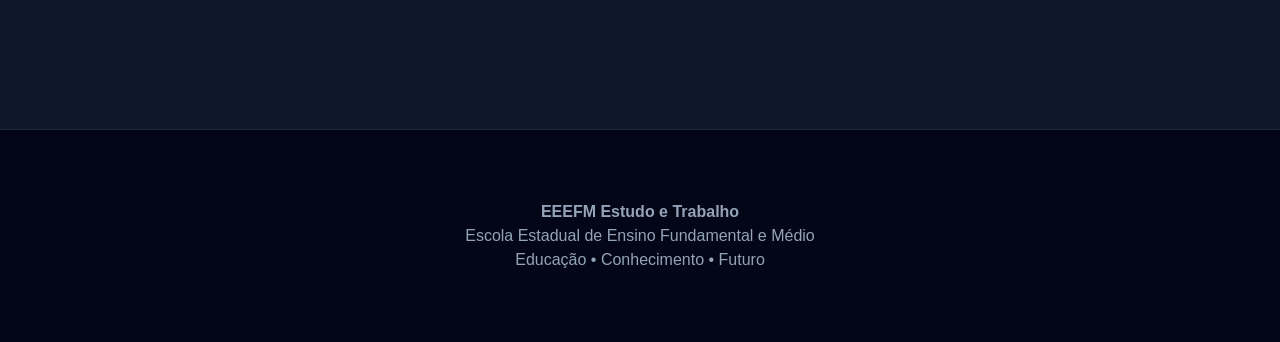
==== commit 7d7db626: "Update index.html" ====
--- a/index.html
+++ b/index.html
@@ -2,284 +2,265 @@
 <html lang="pt-BR">
 
 <head>
-
 <meta charset="UTF-8">
 <meta name="viewport" content="width=device-width, initial-scale=1.0">
-
 <title>EEEFM Estudo e Trabalho</title>
-
 <link rel="stylesheet" href="style.css">
-
+<style>
+/* HEADER */
+header{
+  background:#020617;
+  border-bottom:1px solid #1e293b;
+}
+header .container{
+  max-width:1200px;
+  margin:auto;
+  display:flex;
+  justify-content:space-between;
+  align-items:center;
+  padding:10px 20px;
+  flex-wrap:wrap;
+}
+header .logo{
+  display:flex;
+  align-items:center;
+  gap:10px;
+}
+header .logo img{width:50px;}
+header .logo strong{color:#38bdf8;font-size:18px;}
+header .menu a{
+  color:#cbd5f5;
+  margin-left:20px;
+  text-decoration:none;
+  font-weight:500;
+  transition:0.3s;
+}
+header .menu a:hover{color:#38bdf8;}
+
+/* BANNER */
+.banner{
+  background:linear-gradient(135deg,#0ea5e9,#1e3a8a);
+  color:white;
+  text-align:center;
+  padding:90px 20px;
+}
+.banner h1{font-size:40px;margin-bottom:10px;}
+.banner p{font-size:18px;opacity:0.9;}
+
+/* CARDS */
+.cards{
+  display:grid;
+  grid-template-columns:repeat(auto-fit,minmax(250px,1fr));
+  gap:25px;
+  margin-top:40px;
+}
+.card{
+  background:#020617;
+  padding:25px;
+  border-radius:12px;
+  border:1px solid #1e293b;
+  text-align:center;
+  transition:0.3s;
+}
+.card:hover{
+  transform:translateY(-6px) scale(1.03);
+  box-shadow:0 10px 30px rgba(0,0,0,0.6);
+}
+.card h3{color:#38bdf8;margin-bottom:10px;}
+.card p{opacity:0.8;margin-bottom:15px;}
+.card .btn{display:inline-block;padding:10px 20px;background:#0ea5e9;color:white;border-radius:8px;text-decoration:none;}
+.card .btn:hover{background:#0284c7;}
+
+/* SEÇÕES */
+.container{
+  max-width:1200px;
+  margin:40px auto;
+  padding:0 20px;
+}
+h2{color:#38bdf8;margin-bottom:15px;}
+.texto{opacity:0.9;line-height:1.6;}
+
+/* NOTÍCIAS */
+.news{
+  background:#020617;
+  padding:20px;
+  border-radius:12px;
+  border:1px solid #1e293b;
+  margin-bottom:20px;
+}
+.news h3{color:#38bdf8;margin-bottom:10px;}
+.news img{max-width:100%;border-radius:8px;margin-bottom:10px;}
+
+/* AVISO */
+.aviso-diretor{
+  background:#facc15;
+  color:#111;
+  padding:12px;
+  font-weight:bold;
+  margin-bottom:20px;
+  border-radius:8px;
+  text-align:center;
+}
+
+/* CALENDÁRIO */
+.calendario table{
+  width:100%;
+  border-collapse:collapse;
+  margin-top:10px;
+}
+.calendario th, .calendario td{
+  border:1px solid #1e293b;
+  padding:8px;
+}
+.calendario th{background:#0ea5e9;color:white;}
+
+/* MAPA */
+.mapa iframe{width:100%;border-radius:12px;border:0;}
+
+/* RODAPÉ */
+footer{
+  background:#020617;
+  color:#94a3b8;
+  text-align:center;
+  padding:30px 20px;
+  border-top:1px solid #1e293b;
+  margin-top:40px;
+}
+
+/* RESPONSIVO */
+@media(max-width:768px){
+  header .container{flex-direction:column;gap:10px;}
+  .banner{padding:60px 20px;}
+  .banner h1{font-size:26px;}
+  .banner p{font-size:16px;}
+  .cards{grid-template-columns:1fr;gap:20px;}
+}
+</style>
 </head>
 
 <body>
 
 <header>
-
 <div class="container">
-
-<nav>
-
-<div class="logo">
-<img src="logo.png">
-<strong>EEEFM Estudo e Trabalho</strong>
-</div>
-
-<div class="menu">
-<a href="index.html">Início</a>
-<a href="login.html">Portal do Aluno</a>
-<a href="login-professor.html">Portal do Professor</a>
-<a href="matricula.html">Matrícula</a>
-<a href="login-admin.html">Admin</a>
-<a href="noticias.html">Notícias</a>
-</div>
-
-</nav>
-
-</div>
-
+  <div class="logo">
+    <img src="logo.png">
+    <strong>EEEFM Estudo e Trabalho</strong>
+  </div>
+  <div class="menu">
+    <a href="index.html">Início</a>
+    <a href="login.html">Portal do Aluno</a>
+    <a href="login-professor.html">Portal do Professor</a>
+    <a href="matricula.html">Matrícula</a>
+    <a href="login-admin.html">Admin</a>
+    <a href="noticias.html">Notícias</a>
+  </div>
+</div>
 </header>
 
-
-<!-- AVISO DA DIREÇÃO -->
-
 <div id="aviso-diretor"></div>
 
-
-<!-- BANNER -->
-
 <section class="banner">
-
-<div class="container">
-
-<h1>Portal Educacional</h1>
-<p>Escola Estadual de Ensino Fundamental e Médio</p>
-<p><strong>Estudo e Trabalho</strong></p>
-
-</div>
-
-</section>
-
-
-<!-- CARDS PRINCIPAIS -->
-
-<section class="container">
-
-<div class="cards">
-
-<div class="card">
-<h3>Portal do Aluno</h3>
-<p>Acesse boletim escolar e informações acadêmicas.</p>
-<a class="btn" href="login.html">Acessar</a>
-</div>
-
-<div class="card">
-<h3>Portal do Professor</h3>
-<p>Acesso ao painel de professores e registro de notas.</p>
-<a class="btn" href="login-professor.html">Entrar</a>
-</div>
-
-<div class="card">
-<h3>Matrícula Online</h3>
-<p>Realize sua pré-matrícula de forma rápida.</p>
-<a class="btn" href="matricula.html">Matricular</a>
-</div>
-
-<div class="card">
-<h3>Painel Administrativo</h3>
-<p>Acesso ao painel administrativo da escola.</p>
-<a class="btn" href="login-admin.html">Entrar</a>
-</div>
-
-</div>
-
-</section>
-
-
-<!-- SOBRE A ESCOLA -->
-
-<section class="container">
-
+  <div class="container">
+    <h1>Portal Educacional</h1>
+    <p>Escola Estadual de Ensino Fundamental e Médio</p>
+    <p><strong>Estudo e Trabalho</strong></p>
+  </div>
+</section>
+
+<section class="container">
+  <div class="cards">
+    <div class="card">
+      <h3>Portal do Aluno</h3>
+      <p>Acesse boletim escolar e informações acadêmicas.</p>
+      <a class="btn" href="login.html">Acessar</a>
+    </div>
+    <div class="card">
+      <h3>Portal do Professor</h3>
+      <p>Acesso ao painel de professores e registro de notas.</p>
+      <a class="btn" href="login-professor.html">Entrar</a>
+    </div>
+    <div class="card">
+      <h3>Matrícula Online</h3>
+      <p>Realize sua pré-matrícula de forma rápida.</p>
+      <a class="btn" href="matricula.html">Matricular</a>
+    </div>
+    <div class="card">
+      <h3>Painel Administrativo</h3>
+      <p>Acesso ao painel administrativo da escola.</p>
+      <a class="btn" href="login-admin.html">Entrar</a>
+    </div>
+  </div>
+</section>
+
+<section class="container">
 <h2>Sobre a Escola</h2>
-
 <p class="texto">
-
 A Escola Estadual de Ensino Fundamental e Médio
 <strong>Estudo e Trabalho</strong>
 tem como objetivo oferecer educação de qualidade,
 promovendo o desenvolvimento acadêmico, social e cultural dos estudantes.
-
-Nosso compromisso é formar cidadãos preparados para os desafios da sociedade,
-incentivando o conhecimento, a responsabilidade e o trabalho.
-
 </p>
-
-</section>
-
-
-<!-- NOTÍCIAS -->
-
-<section class="container">
-
+</section>
+
+<section class="container">
 <h2>Notícias da Escola</h2>
-
 <div id="listaNoticias" class="noticias"></div>
-
-</section>
-
-
-<!-- CALENDÁRIO -->
-
-<section class="container">
-
+</section>
+
+<section class="container">
 <h2>Calendário Escolar</h2>
-
 <div class="calendario">
-
 <table>
-
-<tr>
-<th>Evento</th>
-<th>Data</th>
-</tr>
-
-<tr>
-<td>Início das aulas</td>
-<td>05/02</td>
-</tr>
-
-<tr>
-<td>Feira de Ciências</td>
-<td>20/04</td>
-</tr>
-
-<tr>
-<td>Recesso Escolar</td>
-<td>15/07</td>
-</tr>
-
+<tr><th>Evento</th><th>Data</th></tr>
+<tr><td>Início das aulas</td><td>05/02</td></tr>
+<tr><td>Feira de Ciências</td><td>20/04</td></tr>
+<tr><td>Recesso Escolar</td><td>15/07</td></tr>
 </table>
-
-</div>
-
-</section>
-
-
-<!-- MAPA -->
-
-<section class="container">
-
+</div>
+</section>
+
+<section class="container">
 <h2>Localização da Escola</h2>
-
 <div class="mapa">
-
-<iframe 
-src="https://www.google.com/maps?q=EEEFM%20Estudo%20e%20Trabalho%20Porto%20Velho&output=embed"
-width="100%"
-height="350"
-style="border:0;"
-loading="lazy">
-</iframe>
-
-</div>
-
-</section>
-
-
-<!-- RODAPÉ -->
+<iframe src="https://www.google.com/maps?q=EEEFM%20Estudo%20e%20Trabalho%20Porto%20Velho&output=embed" height="350" loading="lazy"></iframe>
+</div>
+</section>
 
 <footer>
-
 <div class="container">
-
 <p><strong>EEEFM Estudo e Trabalho</strong></p>
 <p>Escola Estadual de Ensino Fundamental e Médio</p>
 <p>Educação • Conhecimento • Futuro</p>
-
-</div>
-
+</div>
 </footer>
 
-
 <script>
-
 const API = "https://portal-escola-backend.onrender.com"
-
 async function carregarConteudo(){
-
 try{
-
 let res = await fetch(API + "/publicacoes")
 let dados = await res.json()
-
 let avisoDiv = document.getElementById("aviso-diretor")
 let noticiasDiv = document.getElementById("listaNoticias")
-
 avisoDiv.innerHTML=""
 noticiasDiv.innerHTML=""
-
 dados.sort((a,b)=> new Date(b.data_publicacao) - new Date(a.data_publicacao))
-
 let avisoMostrado = false
-
 dados.forEach(p=>{
-
-let data = p.data_publicacao
-? new Date(p.data_publicacao).toLocaleDateString()
-: ""
-
+let data = p.data_publicacao ? new Date(p.data_publicacao).toLocaleDateString() : ""
 if(p.tipo==="aviso" && !avisoMostrado){
-
-avisoDiv.innerHTML = `
-<div class="aviso-diretor">
-<div class="container">
-📢 <strong>${p.titulo || "Aviso da Direção"}:</strong>
-${p.conteudo || ""}
-</div>
-</div>
-`
-
+avisoDiv.innerHTML = `<div class="aviso-diretor"><div class="container">📢 <strong>${p.titulo || "Aviso da Direção"}:</strong> ${p.conteudo || ""}</div></div>`
 avisoMostrado = true
-
-}
-
+}
 if(p.tipo==="noticia"){
-
-noticiasDiv.innerHTML += `
-<div class="news">
-
-<h3>${p.titulo}</h3>
-
-${p.imagem ? `<img src="${p.imagem}" class="img-noticia">` : ""}
-
-<div class="conteudo-noticia">
-${p.conteudo}
-</div>
-
-<small class="data-noticia">
-${data}
-</small>
-
-</div>
-`
-
-}
-
+noticiasDiv.innerHTML += `<div class="news"><h3>${p.titulo}</h3>${p.imagem ? `<img src="${p.imagem}" class="img-noticia">` : ""}<div class="conteudo-noticia">${p.conteudo}</div><small class="data-noticia">${data}</small></div>`
+}
 })
-
 }catch(err){
-
 console.error(err)
-
-document.getElementById("listaNoticias").innerHTML =
-"<p>Erro ao carregar notícias.</p>"
-
-}
-
-}
-
+document.getElementById("listaNoticias").innerHTML = "<p>Erro ao carregar notícias.</p>"
+}}
 document.addEventListener("DOMContentLoaded",carregarConteudo)
-
 </script>
 
 </body>
--- a/style.css
+++ b/style.css
@@ -1,36 +1,62 @@
+/* =========================
+RESET
+========================= */
 *{
 margin:0;
 padding:0;
 box-sizing:border-box;
-font-family:Arial, Helvetica, sans-serif;
+font-family:'Segoe UI',sans-serif;
+}
+
+html{
+scroll-behavior:smooth;
 }
 
 body{
-background:#f1f3f6;
-color:#333;
+background:#0f172a;
+color:#e2e8f0;
 line-height:1.5;
-}
-
-/* HEADER */
-
-header{
-background:#0a2a66;
-color:white;
-padding:15px 0;
-box-shadow:0 2px 5px rgba(0,0,0,0.2);
-}
-
-.container{
+animation:fadePage 0.6s ease;
+}
+
+/* =========================
+ANIMAÇÕES
+========================= */
+@keyframes fadePage{
+from{opacity:0;transform:translateY(10px);}
+to{opacity:1;transform:translateY(0);}
+}
+
+@keyframes fadeIn{
+from{opacity:0;}
+to{opacity:1;}
+}
+
+@keyframes slideUp{
+from{opacity:0;transform:translateY(20px);}
+to{opacity:1;transform:translateY(0);}
+}
+
+/* =========================
+HEADER PADRÃO
+========================= */
+.header-comum{
+position:fixed;
+top:0;
+left:0;
+width:100%;
+background:#020617;
+border-bottom:1px solid #1e293b;
+z-index:999;
+}
+
+.header-comum .container{
 max-width:1200px;
 margin:auto;
-padding:0 20px;
-}
-
-nav{
 display:flex;
-justify-content:space-between;
+justify-content:center;
 align-items:center;
-flex-wrap:wrap;
+padding:10px 20px;
 }
 
 .logo{
@@ -40,65 +66,87 @@
 }
 
 .logo img{
-width:60px;
+width:50px;
 }
 
 .logo strong{
 font-size:18px;
-}
-
+color:#38bdf8;
+}
+
+/* =========================
+MENU (USO GERAL)
+========================= */
 .menu{
 display:flex;
 flex-wrap:wrap;
 }
 
 .menu a{
-color:white;
+color:#cbd5f5;
 margin-left:20px;
 text-decoration:none;
-font-weight:bold;
-transition:0.3s;
+font-weight:500;
+transition:0.3s;
+position:relative;
+}
+
+.menu a::after{
+content:"";
+position:absolute;
+bottom:-5px;
+left:0;
+width:0%;
+height:2px;
+background:#38bdf8;
+transition:0.3s;
+}
+
+.menu a:hover::after{
+width:100%;
 }
 
 .menu a:hover{
-opacity:0.8;
-}
-
-/* AVISO */
-
-.aviso-diretor{
-background:#ffd43b;
-color:#333;
-padding:12px 0;
-text-align:center;
-font-weight:bold;
-border-bottom:3px solid #e0b800;
-}
-
-.aviso-diretor .container{
-font-size:15px;
-}
-
-/* BANNER */
-
+color:#38bdf8;
+}
+
+/* =========================
+CONTAINER PADRÃO
+========================= */
+.main-container{
+max-width:900px;
+margin:120px auto 40px auto;
+padding:20px;
+background:#020617;
+border-radius:12px;
+border:1px solid #1e293b;
+box-shadow:0 0 25px rgba(0,0,0,0.5);
+}
+
+/* =========================
+BANNER
+========================= */
 .banner{
-background:linear-gradient(90deg,#0a2a66,#1c4cb3);
+background:linear-gradient(135deg,#0ea5e9,#1e3a8a);
 color:white;
 text-align:center;
 padding:90px 20px;
+animation:slideUp 0.6s ease;
 }
 
 .banner h1{
-font-size:42px;
+font-size:40px;
 margin-bottom:10px;
 }
 
 .banner p{
 font-size:18px;
-}
-
-/* CARDS */
-
+opacity:0.9;
+}
+
+/* =========================
+CARDS
+========================= */
 .cards{
 display:grid;
 grid-template-columns:repeat(auto-fit,minmax(250px,1fr));
@@ -107,287 +155,147 @@
 }
 
 .card{
-background:white;
+background:#020617;
 padding:30px;
-border-radius:8px;
-box-shadow:0 3px 12px rgba(0,0,0,0.1);
+border-radius:12px;
+border:1px solid #1e293b;
+box-shadow:0 0 20px rgba(0,0,0,0.4);
 text-align:center;
 transition:0.3s;
+animation:fadeIn 0.6s ease;
 }
 
 .card:hover{
-transform:translateY(-4px);
+transform:translateY(-6px) scale(1.03);
+box-shadow:0 10px 30px rgba(0,0,0,0.6);
 }
 
 .card h3{
-color:#0a2a66;
+color:#38bdf8;
 margin-bottom:10px;
 }
 
-.card p{
-font-size:14px;
-}
-
-/* BOTÕES */
-
+/* =========================
+BOTÕES
+========================= */
 .btn{
 display:inline-block;
 margin-top:15px;
-padding:10px 18px;
-background:#0a2a66;
+padding:12px 18px;
+background:#0ea5e9;
 color:white;
 text-decoration:none;
-border-radius:6px;
+border-radius:8px;
 font-size:14px;
+border:none;
+cursor:pointer;
 transition:0.3s;
 }
 
 .btn:hover{
-background:#1c4cb3;
-}
-
-/* SEÇÕES */
-
-section{
-margin-top:60px;
-}
-
-/* NOTÍCIAS */
-
-.news{
-background:white;
-padding:20px;
-border-radius:8px;
-box-shadow:0 3px 10px rgba(0,0,0,0.1);
-margin-top:20px;
-}
-
-.news h3{
-color:#0a2a66;
-margin-bottom:10px;
-}
-
-/* AVISOS */
-
-.aviso{
-background:#fff8d6;
-border-left:6px solid #f0c000;
-padding:15px;
-margin-top:20px;
-border-radius:4px;
-}
-
-/* CALENDÁRIO */
-
-.calendario{
-background:white;
-padding:20px;
-border-radius:8px;
-box-shadow:0 3px 10px rgba(0,0,0,0.1);
-margin-top:20px;
-overflow-x:auto;
-}
-
-/* MAPA */
-
-.mapa{
-margin-top:20px;
-border-radius:8px;
-overflow:hidden;
-box-shadow:0 3px 10px rgba(0,0,0,0.1);
-}
-
-/* LOGIN */
-
-.login-container{
-max-width:400px;
-margin:120px auto;
-background:white;
-padding:30px;
-border-radius:8px;
-box-shadow:0 3px 12px rgba(0,0,0,0.15);
-text-align:center;
-}
-
-.login-container input{
+background:#0284c7;
+transform:scale(1.03);
+}
+
+/* =========================
+FORMULÁRIOS
+========================= */
+form{
+background:#020617;
+padding:25px;
+border-radius:12px;
+max-width:600px;
+margin:auto;
+border:1px solid #1e293b;
+box-shadow:0 0 20px rgba(0,0,0,0.4);
+animation:fadeIn 0.6s ease;
+}
+
+input, select, textarea{
 width:100%;
 padding:12px;
 margin-top:10px;
-border:1px solid #ccc;
-border-radius:6px;
-}
-
-.login-container button{
-width:100%;
-margin-top:15px;
-padding:12px;
-background:#0a2a66;
+border:1px solid #1e293b;
+border-radius:8px;
+background:#0f172a;
 color:white;
-border:none;
-border-radius:6px;
-cursor:pointer;
-}
-
-/* BOLETIM */
-
-.boletim-container{
-max-width:700px;
-margin:80px auto;
-background:white;
-padding:30px;
-border-radius:8px;
-box-shadow:0 3px 12px rgba(0,0,0,0.15);
-text-align:center;
-overflow-x:auto;
-}
-
-.boletim-container table{
-width:100%;
-border-collapse:collapse;
-margin-top:20px;
-}
-
-.boletim-container th{
-background:#0a2a66;
-color:white;
-padding:12px;
-}
-
-.boletim-container td{
-padding:10px;
-border-bottom:1px solid #ddd;
-}
-
-/* FORMULÁRIOS */
-
-form{
-background:white;
-padding:25px;
-border-radius:8px;
-max-width:600px;
-margin:auto;
-box-shadow:0 3px 10px rgba(0,0,0,0.1);
-}
-
-input, select{
-width:100%;
-padding:10px;
-margin-top:10px;
-border:1px solid #ccc;
-border-radius:6px;
-}
-
-button{
-margin-top:15px;
-padding:12px;
-background:#0a2a66;
-color:white;
-border:none;
-border-radius:6px;
-cursor:pointer;
-transition:0.3s;
-}
-
-button:hover{
-background:#1c4cb3;
-}
-
-/* TABELAS */
-
+transition:0.3s;
+}
+
+input:focus, textarea:focus{
+border-color:#38bdf8;
+outline:none;
+box-shadow:0 0 8px #38bdf8;
+}
+
+/* =========================
+TABELAS
+========================= */
 table{
 width:100%;
 margin-top:20px;
 border-collapse:collapse;
-background:white;
+background:#020617;
+border-radius:10px;
+overflow:hidden;
 }
 
 th,td{
 padding:10px;
-border:1px solid #ddd;
-text-align:left;
-}
-
-/* DASHBOARD */
-
-.dashboard{
-display:grid;
-grid-template-columns:repeat(auto-fit,minmax(220px,1fr));
-gap:20px;
-margin-top:25px;
-}
-
-.card{
-background:white;
-padding:25px;
-border-radius:10px;
-box-shadow:0 4px 12px rgba(0,0,0,0.1);
+border:1px solid #1e293b;
+}
+
+th{
+background:#0ea5e9;
+color:white;
+}
+
+/* =========================
+STATUS
+========================= */
+.aprovado{
+color:#22c55e;
+font-weight:bold;
+}
+
+.reprovado{
+color:#ef4444;
+font-weight:bold;
+}
+
+/* =========================
+LOGIN
+========================= */
+.login-container, .login-box{
+max-width:400px;
+margin:120px auto;
+background:#020617;
+padding:30px;
+border-radius:12px;
+border:1px solid #1e293b;
+box-shadow:0 0 25px rgba(0,0,0,0.5);
 text-align:center;
 }
 
-.card h3{
-color:#0a2a66;
-}
-
-.card p{
-font-size:28px;
-font-weight:bold;
-margin-top:10px;
-}
-
-/* MENU ADMIN */
-
-.admin-menu{
-display:flex;
-gap:12px;
-flex-wrap:wrap;
-margin-top:25px;
-margin-bottom:25px;
-}
-
-.admin-menu button{
-background:#0a2a66;
-color:white;
-border:none;
-padding:10px 18px;
-border-radius:6px;
-cursor:pointer;
-font-weight:bold;
-transition:0.3s;
-}
-
-.admin-menu button:hover{
-background:#1c4cb3;
-transform:scale(1.05);
-}
-
-/* SEÇÕES ADMIN */
-
-.admin-section{
-display:none;
-margin-top:20px;
-}
-
-.admin-section.active{
-display:block;
-}
-
-/* RODAPÉ */
-
+/* =========================
+RODAPÉ
+========================= */
 footer{
-background:#0a2a66;
-color:white;
+background:#020617;
+color:#94a3b8;
 text-align:center;
 padding:30px 20px;
 margin-top:60px;
-}
-
-/* RESPONSIVO */
-
+border-top:1px solid #1e293b;
+}
+
+/* =========================
+RESPONSIVO
+========================= */
 @media(max-width:768px){
 
-nav{
+.header-comum .container{
 flex-direction:column;
-align-items:center;
 gap:10px;
 }
 
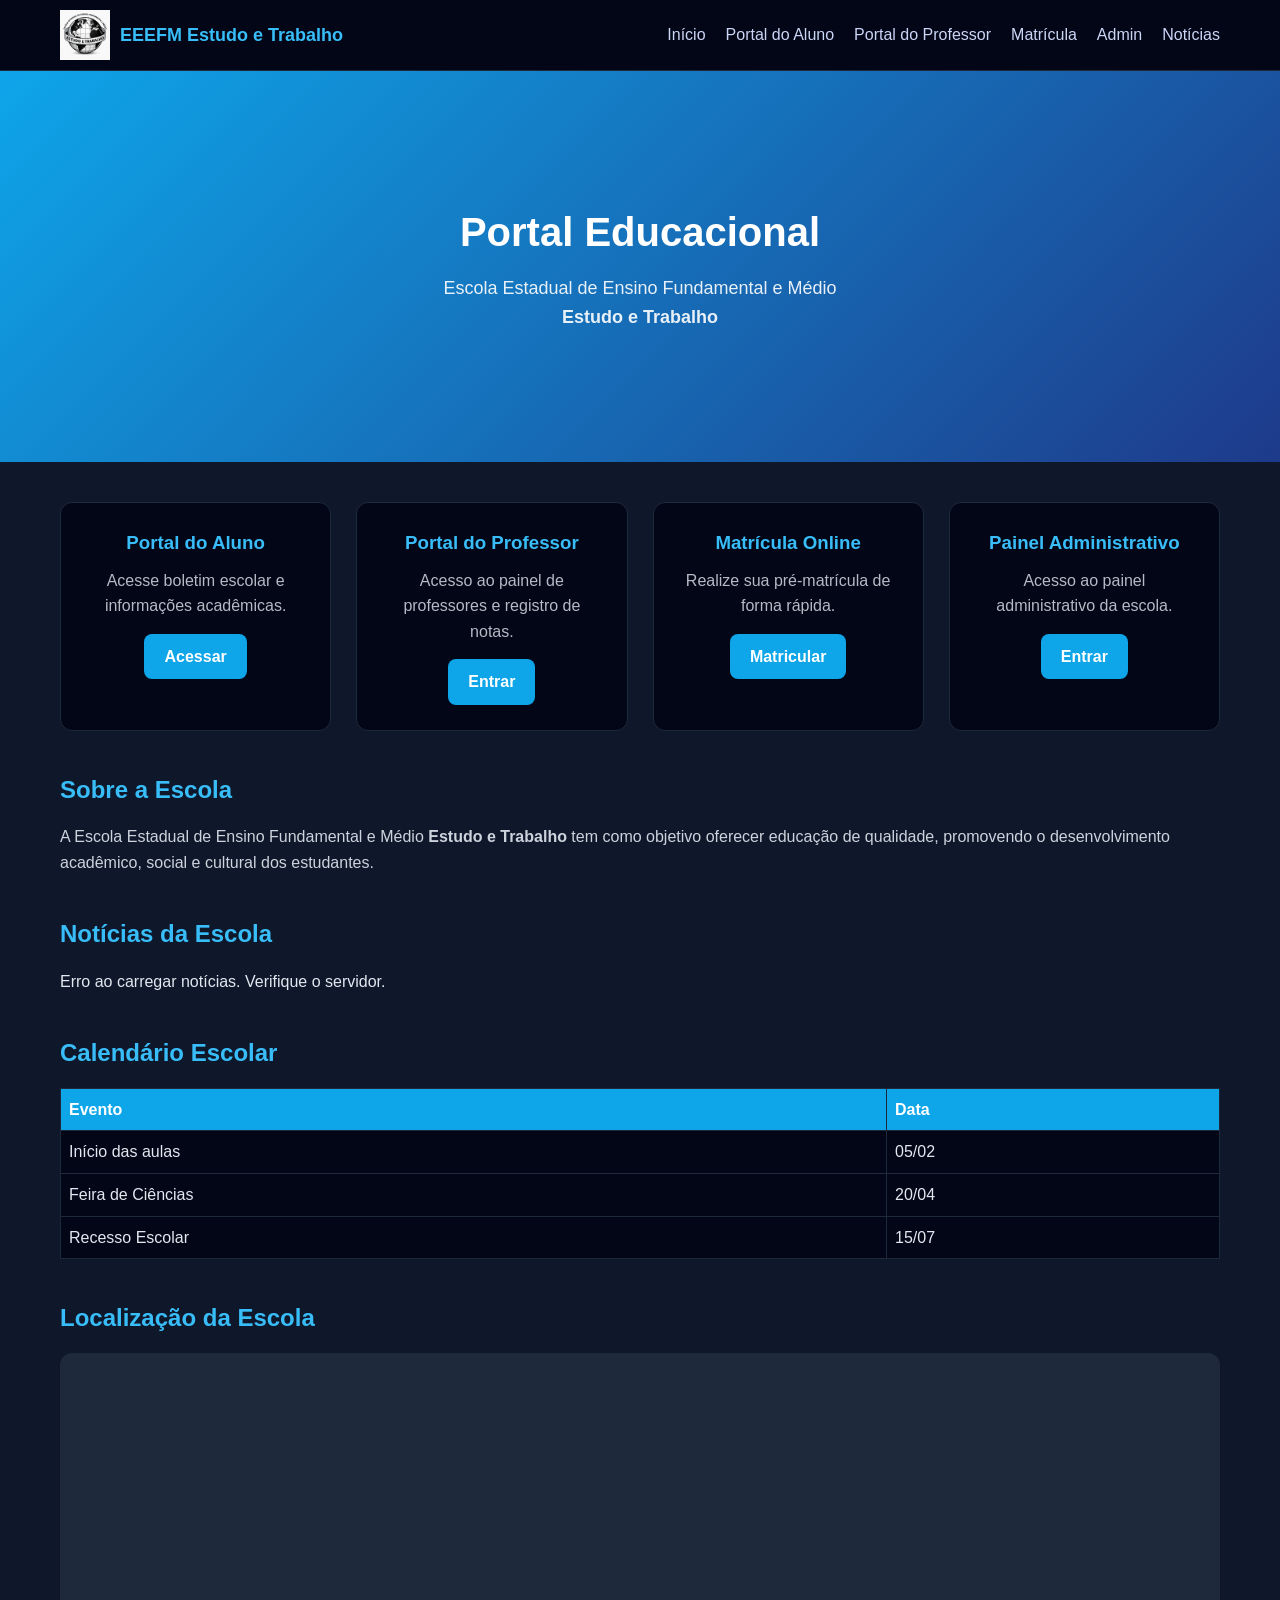
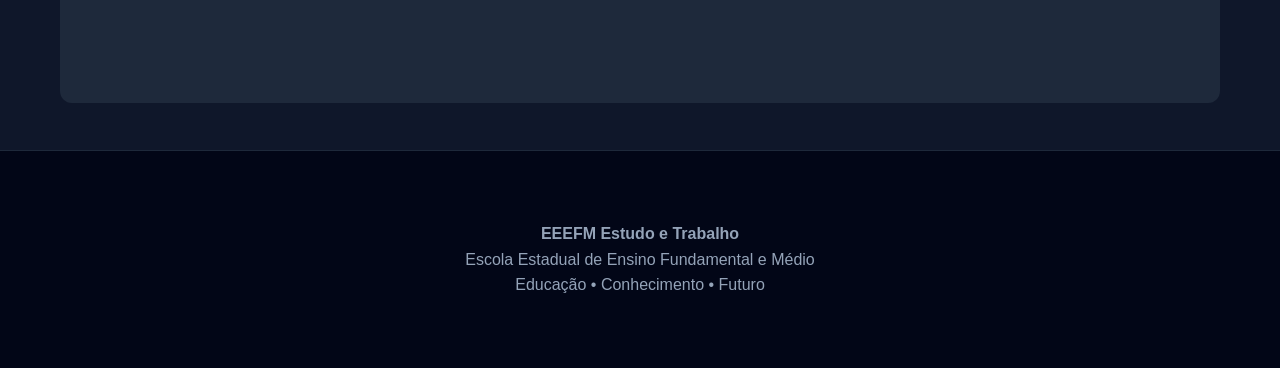
==== commit 1c0604cd: "Update index.html" ====
--- a/index.html
+++ b/index.html
@@ -5,7 +5,9 @@
 <meta charset="UTF-8">
 <meta name="viewport" content="width=device-width, initial-scale=1.0">
 <title>EEEFM Estudo e Trabalho</title>
-<link rel="stylesheet" href="style.css">
+
+<link rel="stylesheet" href="css/style.css">
+
 <style>
 /* HEADER */
 header{
@@ -89,7 +91,7 @@
   margin-bottom:20px;
 }
 .news h3{color:#38bdf8;margin-bottom:10px;}
-.news img{max-width:100%;border-radius:8px;margin-bottom:10px;}
+.news img{max-width:100%;border-radius:8px;margin-bottom:10px; display: block;}
 
 /* AVISO */
 .aviso-diretor{
@@ -115,7 +117,7 @@
 .calendario th{background:#0ea5e9;color:white;}
 
 /* MAPA */
-.mapa iframe{width:100%;border-radius:12px;border:0;}
+.mapa iframe{width:100%;border-radius:12px;border:0; background: #1e293b;}
 
 /* RODAPÉ */
 footer{
@@ -143,17 +145,17 @@
 <header>
 <div class="container">
   <div class="logo">
-    <img src="logo.png">
+    <img src="logo.png" alt="Logo Escola">
     <strong>EEEFM Estudo e Trabalho</strong>
   </div>
-  <div class="menu">
+  <nav class="menu">
     <a href="index.html">Início</a>
     <a href="login.html">Portal do Aluno</a>
     <a href="login-professor.html">Portal do Professor</a>
     <a href="matricula.html">Matrícula</a>
     <a href="login-admin.html">Admin</a>
     <a href="noticias.html">Notícias</a>
-  </div>
+  </nav>
 </div>
 </header>
 
@@ -204,17 +206,21 @@
 
 <section class="container">
 <h2>Notícias da Escola</h2>
-<div id="listaNoticias" class="noticias"></div>
+<div id="listaNoticias">Carregando notícias...</div>
 </section>
 
 <section class="container">
 <h2>Calendário Escolar</h2>
 <div class="calendario">
 <table>
-<tr><th>Evento</th><th>Data</th></tr>
-<tr><td>Início das aulas</td><td>05/02</td></tr>
-<tr><td>Feira de Ciências</td><td>20/04</td></tr>
-<tr><td>Recesso Escolar</td><td>15/07</td></tr>
+<thead>
+  <tr><th>Evento</th><th>Data</th></tr>
+</thead>
+<tbody>
+  <tr><td>Início das aulas</td><td>05/02</td></tr>
+  <tr><td>Feira de Ciências</td><td>20/04</td></tr>
+  <tr><td>Recesso Escolar</td><td>15/07</td></tr>
+</tbody>
 </table>
 </div>
 </section>
@@ -222,7 +228,7 @@
 <section class="container">
 <h2>Localização da Escola</h2>
 <div class="mapa">
-<iframe src="https://www.google.com/maps?q=EEEFM%20Estudo%20e%20Trabalho%20Porto%20Velho&output=embed" height="350" loading="lazy"></iframe>
+<iframe src="https://www.google.com/maps/embed?pb=!1m18!1m12!1m3!1d15764.571407283627!2d-63.89!3d-8.76!2m3!1f0!2f0!3f0!3m2!1i1024!2i768!4f13.1!3m3!1m2!1s0x92325cb1017d75b3%3A0x6b16e458e0a2948b!2sPorto%20Velho%20-%20RO!5e0!3m2!1spt-BR!2sbr!4v1712770000000!5m2!1spt-BR!2sbr" height="350" style="border:0;" allowfullscreen="" loading="lazy"></iframe>
 </div>
 </section>
 
@@ -234,33 +240,70 @@
 </div>
 </footer>
 
+<script src="js/script.js"></script>
+
 <script>
 const API = "https://portal-escola-backend.onrender.com"
+
 async function carregarConteudo(){
-try{
-let res = await fetch(API + "/publicacoes")
-let dados = await res.json()
-let avisoDiv = document.getElementById("aviso-diretor")
-let noticiasDiv = document.getElementById("listaNoticias")
-avisoDiv.innerHTML=""
-noticiasDiv.innerHTML=""
-dados.sort((a,b)=> new Date(b.data_publicacao) - new Date(a.data_publicacao))
-let avisoMostrado = false
-dados.forEach(p=>{
-let data = p.data_publicacao ? new Date(p.data_publicacao).toLocaleDateString() : ""
-if(p.tipo==="aviso" && !avisoMostrado){
-avisoDiv.innerHTML = `<div class="aviso-diretor"><div class="container">📢 <strong>${p.titulo || "Aviso da Direção"}:</strong> ${p.conteudo || ""}</div></div>`
-avisoMostrado = true
-}
-if(p.tipo==="noticia"){
-noticiasDiv.innerHTML += `<div class="news"><h3>${p.titulo}</h3>${p.imagem ? `<img src="${p.imagem}" class="img-noticia">` : ""}<div class="conteudo-noticia">${p.conteudo}</div><small class="data-noticia">${data}</small></div>`
-}
-})
-}catch(err){
-console.error(err)
-document.getElementById("listaNoticias").innerHTML = "<p>Erro ao carregar notícias.</p>"
-}}
-document.addEventListener("DOMContentLoaded",carregarConteudo)
+    const avisoDiv = document.getElementById("aviso-diretor")
+    const noticiasDiv = document.getElementById("listaNoticias")
+
+    try{
+        let res = await fetch(API + "/publicacoes")
+        if(!res.ok) throw new Error("Erro na rede");
+        
+        let dados = await res.json()
+        
+        avisoDiv.innerHTML=""
+        noticiasDiv.innerHTML=""
+
+        if(!Array.isArray(dados) || dados.length === 0) {
+            noticiasDiv.innerHTML = "<p>Nenhuma notícia disponível no momento.</p>"
+            return;
+        }
+
+        // Ordenação
+        dados.sort((a,b)=> new Date(b.data_publicacao) - new Date(a.data_publicacao))
+        
+        let avisoMostrado = false
+
+        dados.forEach(p=>{
+            let data = p.data_publicacao ? new Date(p.data_publicacao).toLocaleDateString('pt-BR') : ""
+            
+            // Lógica de Aviso
+            if(p.tipo === "aviso" && !avisoMostrado){
+                avisoDiv.innerHTML = `
+                    <div class="aviso-diretor">
+                        <div class="container">📢 <strong>${p.titulo || "Aviso"}:</strong> ${p.conteudo || ""}</div>
+                    </div>`
+                avisoMostrado = true
+            }
+            
+            // Lógica de Notícia
+            if(p.tipo === "noticia"){
+                noticiasDiv.innerHTML += `
+                    <div class="news">
+                        <h3>${p.titulo}</h3>
+                        ${p.imagem ? `<img src="${p.imagem}" class="img-noticia" onerror="this.style.display='none'">` : ""}
+                        <div class="conteudo-noticia">${p.conteudo}</div>
+                        <br>
+                        <small class="data-noticia">Postado em: ${data}</small>
+                    </div>`
+            }
+        })
+
+        if(noticiasDiv.innerHTML === "") {
+             noticiasDiv.innerHTML = "<p>Não há notícias recentes.</p>"
+        }
+
+    }catch(err){
+        console.error("Erro de Console:", err)
+        noticiasDiv.innerHTML = "<p>Erro ao carregar notícias. Verifique o servidor.</p>"
+    }
+}
+
+document.addEventListener("DOMContentLoaded", carregarConteudo)
 </script>
 
 </body>
--- a/css/style.css
+++ b/css/style.css
@@ -0,0 +1,288 @@
+/* =========================
+RESET
+========================= */
+*{
+margin:0;
+padding:0;
+box-sizing:border-box;
+font-family:'Segoe UI',sans-serif;
+}
+
+body{
+background:#0f172a;
+color:#e2e8f0;
+line-height: 1.6; /* Melhora a legibilidade em produção */
+}
+
+/* =========================
+HEADER (FUNCIONA PRA TODOS)
+========================= */
+header, .header-comum{
+position:fixed;
+top:0;
+left:0;
+width:100%;
+background:#020617;
+border-bottom:1px solid #1e293b;
+z-index:999;
+}
+
+header .container,
+.header-comum .container{
+max-width:1200px;
+margin:auto;
+display:flex;
+justify-content:space-between;
+align-items:center;
+padding:12px 20px;
+flex-wrap:wrap;
+min-height: 70px; /* Garante altura mínima consistente */
+}
+
+/* LOGO */
+.logo{
+display:flex;
+align-items:center;
+gap:10px;
+text-decoration: none; /* Previne sublinhado se for link */
+}
+
+.logo img{
+width:50px;
+height: auto;
+}
+
+.logo strong{
+color:#38bdf8;
+font-size:18px;
+white-space: nowrap;
+}
+
+/* MENU */
+.menu{
+display:flex;
+flex-wrap:wrap;
+align-items:center;
+list-style: none;
+}
+
+.menu a{
+color:#cbd5f5;
+margin-left:18px;
+text-decoration:none;
+font-weight:500;
+transition:0.3s;
+cursor: pointer;
+}
+
+.menu a:hover{
+color:#38bdf8;
+}
+
+/* =========================
+CONTAINER
+========================= */
+.container{
+max-width:1200px;
+margin:40px auto;
+padding:0 20px;
+}
+
+/* =========================
+BANNER
+========================= */
+.banner{
+background:linear-gradient(135deg,#0ea5e9,#1e3a8a);
+color:white;
+text-align:center;
+padding:100px 20px 80px;
+margin-top:70px; /* Ajustado para não sumir sob o header fixo */
+}
+
+.banner h1{
+font-size:38px;
+margin-bottom:10px;
+}
+
+.banner p{
+font-size:18px;
+opacity:0.9;
+}
+
+/* =========================
+CARDS
+========================= */
+.cards{
+display:grid;
+grid-template-columns:repeat(auto-fit,minmax(250px,1fr));
+gap:25px;
+margin-top:30px;
+}
+
+.card{
+background:#020617;
+padding:25px;
+border-radius:12px;
+border:1px solid #1e293b;
+text-align:center;
+transition:0.3s;
+color: #e2e8f0;
+}
+
+.card:hover{
+transform:translateY(-6px);
+box-shadow:0 10px 25px rgba(0,0,0,0.5);
+}
+
+.card h3{
+color:#38bdf8;
+margin-bottom:10px;
+}
+
+.card p{
+opacity:0.8;
+margin-bottom:15px;
+}
+
+/* =========================
+BOTÃO
+========================= */
+.btn{
+display:inline-block;
+padding:10px 18px;
+background:#0ea5e9;
+color:white !important; /* Garante cor branca mesmo em links */
+border-radius:8px;
+text-decoration:none;
+transition:0.3s;
+border: none;
+cursor: pointer;
+font-weight: 600;
+text-align: center;
+}
+
+.btn:hover{
+background:#0284c7;
+transform: translateY(-2px);
+}
+
+/* =========================
+AVISO
+========================= */
+.aviso-diretor{
+background:#facc15;
+color:#111;
+padding:12px;
+font-weight:bold;
+text-align:center;
+margin-top:90px; /* Ajustado para o header fixo */
+border-radius: 4px;
+}
+
+/* =========================
+NOTÍCIAS
+========================= */
+.news{
+background:#020617;
+padding:20px;
+border-radius:12px;
+border:1px solid #1e293b;
+margin-bottom:20px;
+}
+
+.news h3{
+color:#38bdf8;
+margin-bottom:10px;
+}
+
+.news img{
+width:100%;
+max-height: 400px; /* Evita que imagens verticais quebrem o layout */
+object-fit: cover;
+border-radius:8px;
+margin-bottom:10px;
+}
+
+/* =========================
+TABELAS
+========================= */
+table{
+width:100%;
+border-collapse:collapse;
+margin-top:15px;
+background: #020617;
+color: #e2e8f0;
+}
+
+th,td{
+border:1px solid #1e293b;
+padding:12px;
+text-align: left;
+}
+
+th{
+background:#0ea5e9;
+color:white;
+font-weight: 600;
+}
+
+tr:hover td{
+background: rgba(56, 189, 248, 0.05); /* Feedback visual simples */
+}
+
+/* =========================
+FOOTER
+========================= */
+footer{
+background:#020617;
+color:#94a3b8;
+text-align:center;
+padding:30px;
+margin-top:50px;
+border-top:1px solid #1e293b;
+}
+
+/* =========================
+RESPONSIVO
+========================= */
+@media(max-width:768px){
+
+header .container{
+flex-direction:column;
+gap:15px;
+padding: 15px;
+}
+
+.menu{
+justify-content:center;
+width: 100%;
+}
+
+.menu a{
+margin:5px 10px;
+font-size: 14px;
+}
+
+.banner{
+padding:60px 20px;
+margin-top: 120px; /* Espaço maior para o header que cresceu no mobile */
+}
+
+.banner h1{
+font-size:26px;
+}
+
+.banner p{
+font-size:15px;
+}
+
+.cards{
+grid-template-columns: 1fr; /* Força uma coluna em telas muito pequenas */
+}
+
+table{
+display: block;
+overflow-x: auto; /* Permite scroll horizontal em tabelas no mobile */
+}
+
+}
